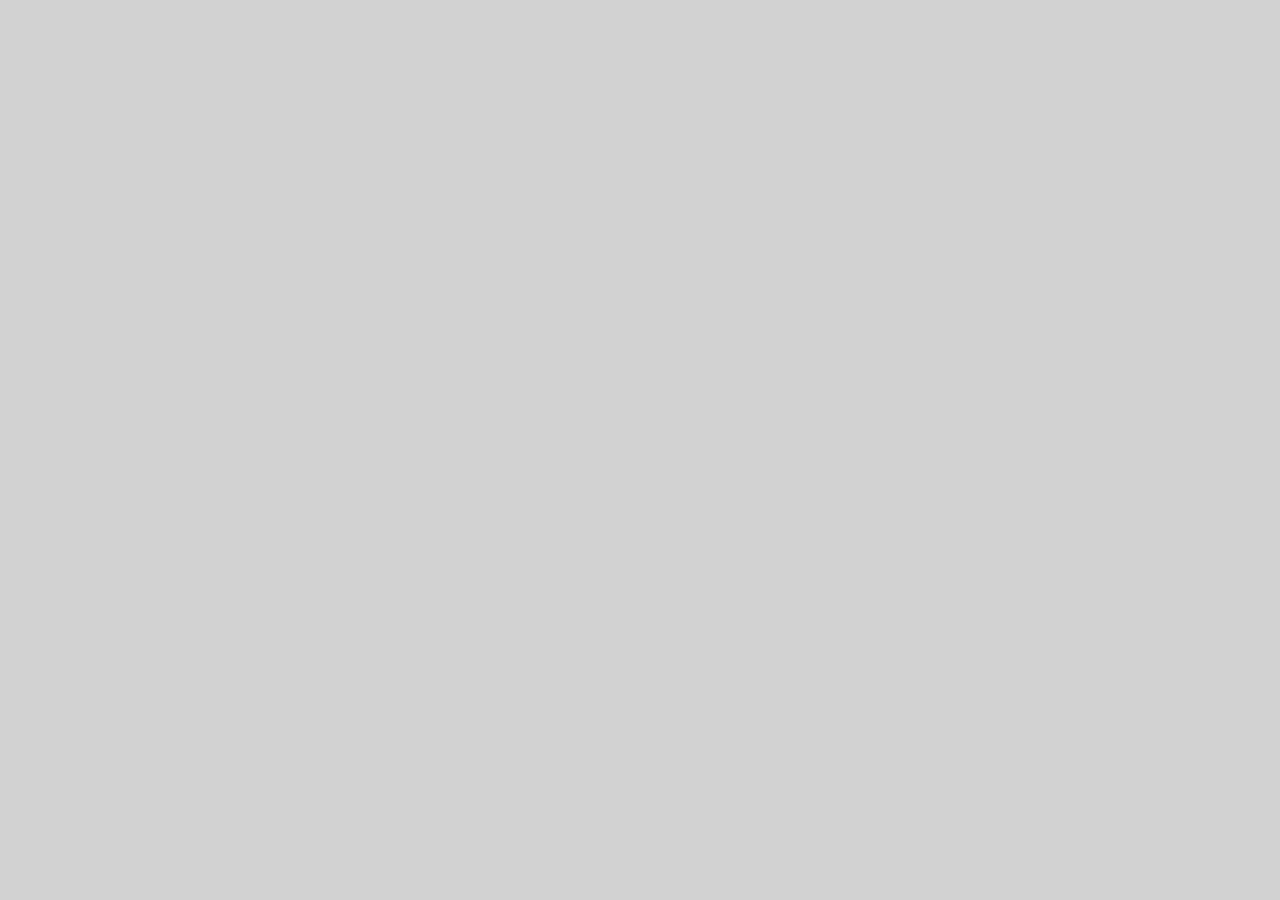
==== index.html @ d957ab6b "PR1 Merge" ====
<!doctype html><html lang="en"><head><meta charset="utf-8"/><link rel="icon" href="/favicon.ico"/><meta name="viewport" content="width=device-width,initial-scale=1"/><meta name="theme-color" content="#000000"/><meta name="description" content="Timetable mangement system using React"/><link rel="apple-touch-icon" href="/logo192.png"/><link rel="manifest" href="/manifest.json"/><title>One Link</title><link href="/static/css/main.35afb096.chunk.css" rel="stylesheet"></head><body><noscript>Bruh. I need JS</noscript><div id="root"></div><script>!function(e){function r(r){for(var n,l,i=r[0],f=r[1],a=r[2],c=0,s=[];c<i.length;c++)l=i[c],Object.prototype.hasOwnProperty.call(o,l)&&o[l]&&s.push(o[l][0]),o[l]=0;for(n in f)Object.prototype.hasOwnProperty.call(f,n)&&(e[n]=f[n]);for(p&&p(r);s.length;)s.shift()();return u.push.apply(u,a||[]),t()}function t(){for(var e,r=0;r<u.length;r++){for(var t=u[r],n=!0,i=1;i<t.length;i++){var f=t[i];0!==o[f]&&(n=!1)}n&&(u.splice(r--,1),e=l(l.s=t[0]))}return e}var n={},o={1:0},u=[];function l(r){if(n[r])return n[r].exports;var t=n[r]={i:r,l:!1,exports:{}};return e[r].call(t.exports,t,t.exports,l),t.l=!0,t.exports}l.m=e,l.c=n,l.d=function(e,r,t){l.o(e,r)||Object.defineProperty(e,r,{enumerable:!0,get:t})},l.r=function(e){"undefined"!=typeof Symbol&&Symbol.toStringTag&&Object.defineProperty(e,Symbol.toStringTag,{value:"Module"}),Object.defineProperty(e,"__esModule",{value:!0})},l.t=function(e,r){if(1&r&&(e=l(e)),8&r)return e;if(4&r&&"object"==typeof e&&e&&e.__esModule)return e;var t=Object.create(null);if(l.r(t),Object.defineProperty(t,"default",{enumerable:!0,value:e}),2&r&&"string"!=typeof e)for(var n in e)l.d(t,n,function(r){return e[r]}.bind(null,n));return t},l.n=function(e){var r=e&&e.__esModule?function(){return e.default}:function(){return e};return l.d(r,"a",r),r},l.o=function(e,r){return Object.prototype.hasOwnProperty.call(e,r)},l.p="/";var i=this.webpackJsonponelink=this.webpackJsonponelink||[],f=i.push.bind(i);i.push=r,i=i.slice();for(var a=0;a<i.length;a++)r(i[a]);var p=f;t()}([])</script><script src="/static/js/2.74d0dba9.chunk.js"></script><script src="/static/js/main.477f7db5.chunk.js"></script></body></html>
---- static/css/main.35afb096.chunk.css ----
:root{--nav:#fff;--card:#fff;--txt:#000;--bg:#d2d2d2;--shadow:#a9a9a9}body,html{background:#d2d2d2;background:var(--bg);color:#000;color:var(--txt);margin:0;font-family:-apple-system,BlinkMacSystemFont,"Segoe UI","Roboto","Oxygen","Ubuntu","Cantarell","Fira Sans","Droid Sans","Helvetica Neue",sans-serif;-webkit-font-smoothing:antialiased;-moz-osx-font-smoothing:grayscale}.App>header{-webkit-tap-highlight-color:rgba(0,0,0,0);-webkit-tap-highlight-color:transparent;-webkit-user-select:none;-ms-user-select:none;user-select:none;background:#fff;background:var(--nav);display:flex;flex-direction:row;align-content:center;justify-content:space-between;align-items:center;padding:4px 30px;box-shadow:0 6px 8px #a9a9a9;box-shadow:0 6px 8px var(--shadow)}svg{fill:#000;fill:var(--txt);transition:.2s;border-radius:50%;border:7px solid transparent}header h3,svg{cursor:pointer}header svg{margin-left:18px;border-radius:50%;vertical-align:bottom}header svg:first-child{margin-left:0}header svg:active{background:#d2d2d2;background:var(--bg);border:7px solid #d2d2d2;border:7px solid var(--bg)}.dialogBox{position:absolute;top:17%;left:0;right:0;margin:0 auto;z-index:999;width:calc(100% - 25px);padding:25px;max-width:450px;box-sizing:border-box;border-radius:6px;background:#fff;background:var(--card);box-shadow:0 6px 8px #a9a9a9;box-shadow:0 6px 8px var(--shadow)}.dialogBox h5{font-weight:100}.dialogBox svg{float:right;border-radius:0;border:none;width:20px;margin-top:-2px;margin-right:5px}.container{display:grid;grid-template-areas:"Rbox" "Tbox";margin:40px 15px 15px;align-items:start;grid-gap:25px;gap:25px}.card{margin:0 auto;z-index:999;width:100%;padding:0 25px 25px;box-sizing:border-box;border-radius:6px;background:#fff;background:var(--card);box-shadow:0 6px 8px #a9a9a9;box-shadow:0 6px 8px var(--shadow)}.classworkBox{grid-area:Cbox;max-width:400px;display:none;height:255px}.timelineBox{max-width:450px;grid-area:Tbox}.RedirectBox{max-width:450px;grid-area:Rbox}.calenderBox{display:none;grid-area:Cal;height:315px}.titlebar_1{-webkit-tap-highlight-color:rgba(0,0,0,0);-webkit-tap-highlight-color:transparent;-webkit-user-select:none;-ms-user-select:none;user-select:none;display:flex;align-items:center;justify-content:space-between;flex-direction:row;align-content:center;height:30px;margin-bottom:15px;padding:20px 15px;border-bottom:2px solid #d2d2d2;border-bottom:2px solid var(--bg)}.titlebar_1 svg:first-child{transform:rotate(180deg)}.titlebar_1 svg:active{border:7px solid #d2d2d2;border:7px solid var(--bg)}.disabled{pointer-events:none;fill:#d2d2d2;fill:var(--bg)}.titlebar_2{border-bottom:2px solid #d2d2d2;border-bottom:2px solid var(--bg)}.R-wrap{display:flex;flex-direction:row;align-items:center;margin-top:15px;margin-bottom:15px}.R-text{font-size:15px;color:#858585}.R-text>h3{margin:6px 0;font-size:18px;font-weight:500;color:#000;color:var(--txt);opacity:.75}.R-pic{width:60px;height:60px;margin-right:15px;border-radius:5px;border:1px solid #666}.R-action{border-top:2px solid #d2d2d2;border-top:2px solid var(--bg)}.R-action .btn{display:block;margin-top:15px;margin-right:10px;padding:7px 15px;border-radius:5px;border:none;color:#fff;float:right;text-decoration:none;cursor:pointer;font-size:12px}.R-404{font-size:12px;color:#858585;padding-top:20px;padding-right:20px;text-align:right;font-weight:400}.cancel{background:#f03e3e}.join{background:#1c7ed6}.text{padding:55px;text-align:center;color:#858585}.timeline{width:100%;position:relative}.timeline:before{content:"";position:absolute;top:0;left:55px;width:1px;background:#d2d2d2;background:var(--bg);height:100%}.item:first-child{border-top:none}.item{display:flex;align-items:center;flex-wrap:nowrap;flex-direction:row;border-top:2px solid #d2d2d2;border-top:2px solid var(--bg);justify-content:center}.dot{width:45px;height:40px;z-index:2;border-radius:5px}.dot.over{background:#5bd040}.strike{width:65px;height:3px;z-index:3;display:none;background:#d2d2d2;background:var(--bg);position:absolute;left:-15px;transform:rotate(-45deg)}.bw .strike{display:block}.bw img{-webkit-filter:grayscale(100%);filter:grayscale(100%)}.bw .content{opacity:.6}.bw .content span{text-decoration:line-through}.bw .content .danger{background:#d2d2d2;background:var(--bg)}.bw .content .cool{color:#000;color:var(--txt);border:2px solid #d2d2d2;border:2px solid var(--bg)}.content{-webkit-tap-highlight-color:rgba(0,0,0,0);-webkit-tap-highlight-color:transparent;-webkit-user-select:none;-ms-user-select:none;user-select:none;width:100%;margin-left:30px;padding:0 10px;cursor:pointer;margin-top:10px;margin-bottom:10px;border-radius:5px}.att,.content .mini{margin-top:12px}.att{float:right;font-size:13px;margin-right:9px;color:#000;color:var(--txt);padding:3px 7px;border-radius:5px}.danger{background:#f03e3e;color:#ffcbc9}.cool{color:#4fab53;border:2px solid #4fab53}.content h3{margin:0;font-size:18px;font-weight:500;color:#000;color:var(--txt);opacity:.75}.content span{font-size:15px;color:#858585;line-height:2}.content:active{background:#d2d2d2;background:var(--bg)}form input{padding:10px;background:transparent;outline:none;width:100%;margin:25px 0;box-sizing:border-box;border:none;border-bottom:2px solid}form input,h5 a{color:#000;color:var(--txt)}h5 a{font-size:12px}.spinner{border-radius:50%;animation:spin .7s linear infinite}.mega{border:8px solid #d2d2d2;border:8px solid var(--bg);border-top:8px solid transparent;width:75px;height:75px;margin:50px auto}.mini{border:4px solid #d2d2d2;border:4px solid var(--bg);border-radius:50%;border-top:4px solid transparent;width:20px;height:20px;float:right;margin-right:12px}@keyframes spin{0%{transform:rotate(0deg)}to{transform:rotate(1turn)}}#err{font-size:12px;color:#ff4a4a;margin-top:-10px}.footer-fixed{position:fixed;bottom:25px;left:0;right:0;color:#000;color:var(--txt);margin:0 auto!important}footer{text-align:center;font-size:10px;margin:45px auto 35px}@media screen and (min-width:600px){.dialogBox{top:24%}.container{margin-top:60px}}@media screen and (min-width:710px){.calenderBox{display:block}.timelineBox{width:375px}.container{grid-template-areas:"Tbox Rbox" "Tbox Cal";justify-content:center}}@media screen and (min-width:768px){.dialogBox{top:27%}}@media screen and (min-width:992px){.classworkBox{display:block}.container{grid-template-areas:"Rbox Tbox Cal" "Cbox Tbox Cal";justify-content:center}}@media screen and (min-width:1200px){.container{gap:30px;grid-gap:30px}}.switch{position:relative;display:inline-block;width:60px;height:30px;margin-left:20px}.switch input{display:none}.slider{cursor:pointer;background-color:#d2d2d2;background-color:var(--bg);border-radius:50px;width:50px;height:30px;box-shadow:inset 1px 1px 3px 0 #777}.slider,.slider:before{position:absolute;transition:.2s}.slider:before{content:"";height:20px;width:20px;left:5px;top:4px;background-color:#fff;border-radius:50%;border:1px solid #a7a7a7;z-index:9}.slider:after{content:"OFF";display:block;position:absolute;top:11px;left:30px;font-size:7px}input:checked+.slider:after{content:"ON";left:9px;color:#fff}input:checked+.slider:before{left:24px}input:checked+.slider{background-color:#2ab934}.arc{--arc-color-transparent:transparent;--arc-color-text-dark:#353535;--arc-color-text-inactive:#c9c9ca;--arc-color-text-light:#fff;--arc-color-bg-light:#fff;--arc-color-border:#f3f3f3;--arc-color-box-shadow:#f1f1f1;--arc-color-primary:#1c7ed6;--arc-color-primary-light:#c2d7f9;--arc-color-primary-lighter:#e9f2fa;--arc-color-accent:#f03e3e;--arc-color-accent-light:#faa5a5;--arc-color-accent-lighter:#fff2f2;--arc-color-border-root:var(--arc-color-border);--arc-color-box-shadow-header-button:var(--arc-color-box-shadow);--arc-color-text-today:var(--arc-color-primary);--arc-color-border-weekdays:var(--arc-color-border);--arc-color-text-weekday-label:var(--arc-color-text-inactive);--arc-color-text-weekend-label:var(--arc-color-accent-light);--arc-color-text-dom-inactive:var(--arc-color-text-inactive);--arc-color-text-dom-active:var(--arc-color-text-dark);--arc-color-text-dom-weekend-active:var(--arc-color-accent);--arc-color-text-dom-weekend-inactive:var(--arc-color-accent-light);--arc-color-bg-dom-in-range-active:var(--arc-color-primary-lighter);--arc-color-bg-dom-in-range-inactive:var(--arc-color-primary-lighter);--arc-color-bg-dom-in-range-weekend-active:var(--arc-color-accent-lighter);--arc-color-bg-dom-range-ep-active:var(--arc-color-primary);--arc-color-bg-dom-range-ep-inactive:var(--arc-color-primary-lighter);--arc-color-bg-dom-range-ep-weekend-active:var(--arc-color-accent);--arc-color-bg-dom-range-ep-weekend-inactive:var(--arc-color-accent-lighter);--arc-color-text-dom-range-ep-weekend-inactive:var(--arc-color-accent-light);--arc-color-text-dom-range-ep-active:var(--arc-color-text-light);--arc-color-text-dom-range-ep-inactive:var(--arc-color-primary-light);--arc-color-bg-dom-selected:var(--arc-color-primary);--arc-color-bg-dom-weekend-selected:var(--arc-color-accent);--arc-color-text-dom-selected:var(--arc-color-text-light);--arc-color-text-dom-weekend-selected:var(--arc-color-text-light);--arc-color-text-disabled:var(--arc-color-text-inactive);--arc-color-text-disabled-weekend:var(--arc-color-accent-light);--arc-color-bg-disabled:var(--arc-color-bg-light);--arc-color-bg-disabled-cross:var(--arc-color-text-inactive);--arc-color-bg-disabled-weekend-cross:var(--arc-color-accent-light)}.arc.green{--arc-color-accent:#9fbb06;--arc-color-accent-light:#ddea99;--arc-color-accent-lighter:#f6f8e7}.arc.brown{--arc-color-accent:#bb6a06;--arc-color-accent-light:#e8c498;--arc-color-accent-lighter:#f8f0e5}.arc.violet{--arc-color-primary:#8755ff;--arc-color-primary-light:#e1c2f9;--arc-color-primary-lighter:#f9ecff}.arc.dark{--arc-color-transparent:transparent;--arc-color-text-dark:#fff;--arc-color-text-inactive:#727273;--arc-color-text-light:#353535;--arc-color-bg-light:#353535;--arc-color-border:#4e4d4d;--arc-color-box-shadow:#403e3e;--arc-color-primary:#ced9ea;--arc-color-primary-light:#6d707f;--arc-color-primary-lighter:#474b52;--arc-color-accent:#eacece;--arc-color-accent-light:#7f6d6d;--arc-color-accent-lighter:#524747}.arc{border-radius:8px;font-size:1rem;padding:15px;background-color:var(--card);box-shadow:0 6px 8px var(--shadow)}.arc *{box-sizing:border-box;-webkit-tap-highlight-color:var(--arc-color-transparent);font-family:inherit}.arc button{border:none;margin:0;padding:0;width:auto;overflow:visible;background:transparent;color:inherit;font:inherit;line-height:normal;-webkit-font-smoothing:inherit;-moz-osx-font-smoothing:inherit;-webkit-appearance:none}.arc button::-moz-focus-inner{border:0;padding:0}.arc_header_label,.arc_header_nav{border-radius:6px;cursor:pointer}.arc_header_label div+div{margin-left:2.5%}.arc_header span{font-weight:500;font-size:.9em;color:var(--arc-color-text-dark)}.arc_header_nav-next span,.arc_header_nav-prev span{border-radius:5px;padding:0 5px}.arc_header_nav-next span:hover,.arc_header_nav-prev span:hover{background:var(--bg)}.arc_view{width:100%;margin-top:10px}.arc_view-months .arc_view_cell{cursor:pointer}.arc_view-months .arc_view_cell button{font-size:.83em;color:var(--arc-color-text-dom-active)}.arc_view-months .arc_view_cell.arc_this_month{border-radius:6px;color:var(--arc-color-text-today)}.arc_view-years .arc_view_cell button{font-size:.83em;cursor:pointer;color:var(--arc-color-text-dom-active)}.arc_view-years .arc_view_cell.arc_this_year{border-radius:6px;color:var(--arc-color-text-today)}.arc_view_weekdays{border-bottom:2px solid var(--bg);border-top:2px solid var(--bg)}.arc_view_weekdays_cell{color:var(--arc-color-text-weekday-label);font-size:.83em;text-transform:uppercase}.arc_view_weekdays_cell.arc_wknd{color:var(--arc-color-text-weekend-label)}.arc_view-days-of-month .arc_view_cell{cursor:pointer}.arc_view-days-of-month .arc_view_cell .arc_view_cell_value{border-radius:2px;cursor:pointer}.arc_view-days-of-month .arc_view_cell button{font-size:.83em;color:var(--arc-color-text-dom-inactive);cursor:pointer}.arc_view-days-of-month .arc_view_cell.arc_active button{color:var(--arc-color-text-dom-active)}.arc_view-days-of-month .arc_view_cell.arc_wknd button{color:var(--arc-color-text-dom-weekend-active)}.arc_view-days-of-month .arc_view_cell.arc_wknd:not(.arc_active) button{color:var(--arc-color-text-dom-weekend-inactive)}.arc_view-days-of-month .arc_view_cell.arc_in_range.arc_active .arc_view_cell_value{background-color:var(--arc-color-bg-dom-in-range-active);color:var(--arc-color-text-dark)}.arc_view-days-of-month .arc_view_cell.arc_in_range.arc_wknd.arc_active .arc_view_cell_value{background-color:var(--arc-color-bg-dom-in-range-weekend-active);color:var(--arc-color-text-dark)}.arc_view-days-of-month .arc_view_cell.arc_range_end.arc_active button,.arc_view-days-of-month .arc_view_cell.arc_range_start.arc_active button{color:var(--arc-color-text-dom-range-ep-active)}.arc_view-days-of-month .arc_view_cell.arc_range_end.arc_active .arc_view_cell_value,.arc_view-days-of-month .arc_view_cell.arc_range_start.arc_active .arc_view_cell_value{background-color:var(--arc-color-bg-dom-range-ep-active)}.arc_view-days-of-month .arc_view_cell.arc_range_end.arc_wknd.arc_active .arc_view_cell_value,.arc_view-days-of-month .arc_view_cell.arc_range_start.arc_wknd.arc_active .arc_view_cell_value{background-color:var(--arc-color-bg-dom-range-ep-weekend-active)}.arc_view-days-of-month .arc_view_cell.arc_range_end.arc_wknd.arc_active button,.arc_view-days-of-month .arc_view_cell.arc_range_start.arc_wknd.arc_active button{border-bottom-color:var(--arc-color-bg-dom-range-ep-weekend-active)}.arc_view-days-of-month .arc_view_cell.arc_range_end:not(.arc_active) .arc_view_cell_value,.arc_view-days-of-month .arc_view_cell.arc_range_start:not(.arc_active) .arc_view_cell_value,.arc_view-days-of-month .arc_view_cell.arc_selected:not(.arc_active) .arc_view_cell_value{background-color:var(--arc-color-bg-dom-range-ep-inactive)}.arc_view-days-of-month .arc_view_cell.arc_range_end:not(.arc_active) button,.arc_view-days-of-month .arc_view_cell.arc_range_start:not(.arc_active) button,.arc_view-days-of-month .arc_view_cell.arc_selected:not(.arc_active) button{color:var(--arc-color-text-dom-range-ep-inactive)}.arc_view-days-of-month .arc_view_cell.arc_in_range.arc_range_end.arc_wknd:not(.arc_active) .arc_view_cell_value,.arc_view-days-of-month .arc_view_cell.arc_in_range.arc_range_start.arc_wknd:not(.arc_active) .arc_view_cell_value,.arc_view-days-of-month .arc_view_cell.arc_selected.arc_wknd:not(.arc_active) .arc_view_cell_value{background-color:var(--arc-color-bg-dom-range-ep-weekend-inactive)}.arc_view-days-of-month .arc_view_cell.arc_in_range.arc_range_end.arc_wknd:not(.arc_active) button,.arc_view-days-of-month .arc_view_cell.arc_in_range.arc_range_start.arc_wknd:not(.arc_active) button,.arc_view-days-of-month .arc_view_cell.arc_selected.arc_wknd:not(.arc_active) button{color:var(--arc-color-text-dom-range-ep-weekend-inactive)}.arc_view-days-of-month .arc_view_cell.arc_highlight:not(.arc_selected):not(.arc_disabled) button,.arc_view-days-of-month .arc_view_cell.arc_today:not(.arc_selected):not(.arc_disabled) button{border-bottom:1px solid}.arc_view-days-of-month .arc_view_cell.arc_selected button:focus{outline:none}.arc_view-days-of-month .arc_view_cell.arc_selected .arc_view_cell_value{background-color:var(--arc-color-bg-dom-selected)}.arc_view-days-of-month .arc_view_cell.arc_selected button{color:var(--arc-color-text-dom-selected)}.arc_view-days-of-month .arc_view_cell.arc_selected.arc_wknd .arc_view_cell_value{background-color:var(--arc-color-bg-dom-weekend-selected)}.arc_view-days-of-month .arc_view_cell.arc_selected.arc_wknd button{color:var(--arc-color-text-dom-weekend-selected)}.arc_view-days-of-month .arc_view_cell.arc_disabled{position:relative}.arc_view-days-of-month .arc_view_cell.arc_disabled.arc_in_range .arc_view_cell_value,.arc_view-days-of-month .arc_view_cell.arc_disabled.arc_in_range.arc_wknd .arc_view_cell_value,.arc_view-days-of-month .arc_view_cell.arc_disabled .arc_view_cell_value,.arc_view-days-of-month .arc_view_cell.arc_disabled.arc_wknd .arc_view_cell_value{background-color:var(--card)}.arc_view-days-of-month .arc_view_cell.arc_disabled button{color:var(--arc-color-text-disabled);cursor:none;pointer-events:none}.arc_view-days-of-month .arc_view_cell.arc_disabled.arc_wknd button{color:var(--arc-color-text-disabled-weekend)}.arc_view-days-of-month .arc_view_cell.arc_disabled button:before{content:"";position:absolute;top:15%;left:50%;transform:rotate(45deg);font-weight:300;display:block;height:70%;background-color:var(--arc-color-bg-disabled-cross);width:1px}.arc_view-days-of-month .arc_view_cell.arc_disabled.arc_wknd button:before,.arc_view-days-of-month .arc_view_cell.arc_wknd button:before{background-color:var(--arc-color-bg-disabled-weekend-cross)}
/*# sourceMappingURL=main.35afb096.chunk.css.map */
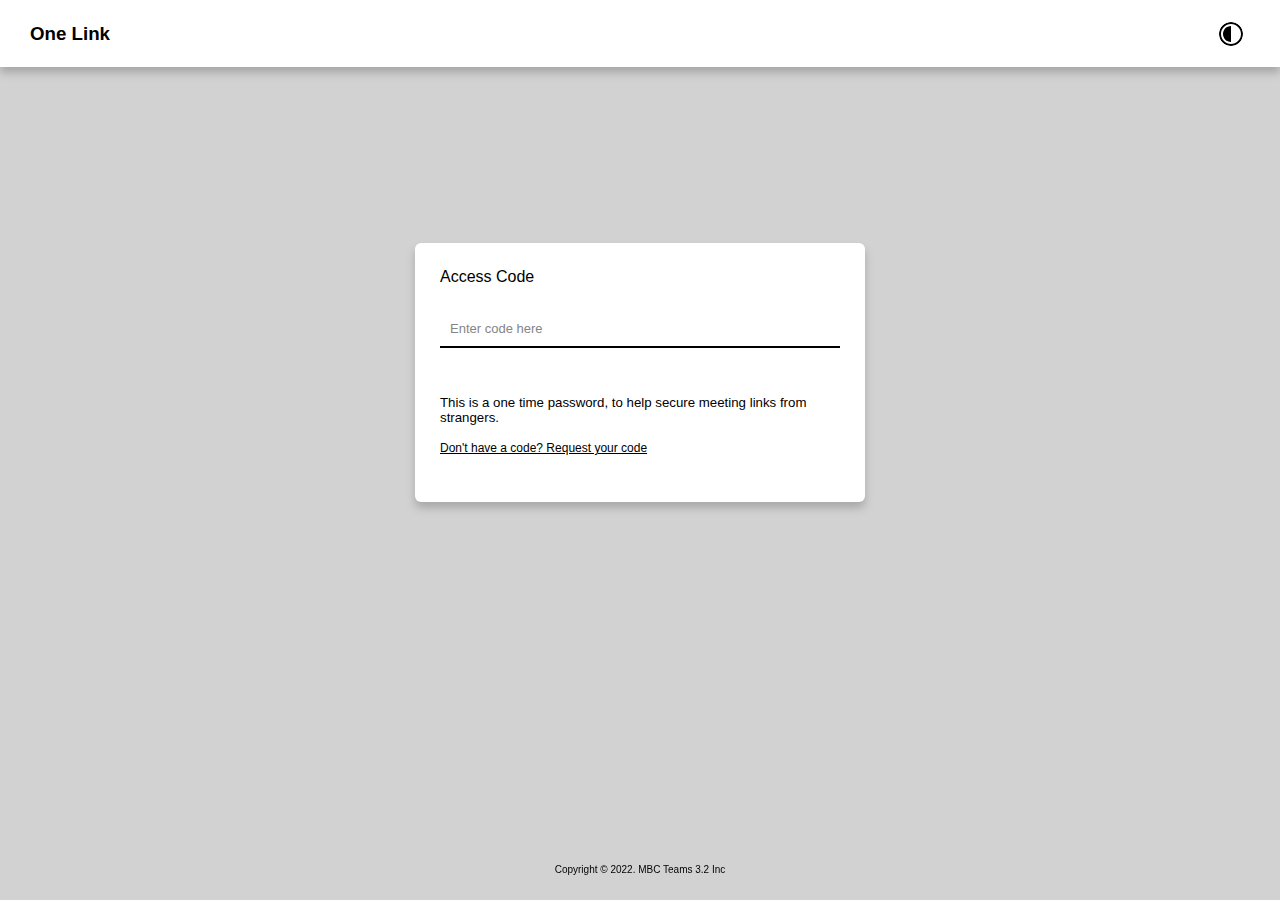
==== commit 4abbe89d: "Ver3.2" ====
--- a/index.html
+++ b/index.html
@@ -1 +1 @@
-<!doctype html><html lang="en"><head><meta charset="utf-8"/><link rel="icon" href="/favicon.ico"/><meta name="viewport" content="width=device-width,initial-scale=1"/><meta name="theme-color" content="#000000"/><meta name="description" content="Timetable mangement system using React"/><link rel="apple-touch-icon" href="/logo192.png"/><link rel="manifest" href="/manifest.json"/><title>One Link</title><link href="/static/css/main.35afb096.chunk.css" rel="stylesheet"></head><body><noscript>Bruh. I need JS</noscript><div id="root"></div><script>!function(e){function r(r){for(var n,l,i=r[0],f=r[1],a=r[2],c=0,s=[];c<i.length;c++)l=i[c],Object.prototype.hasOwnProperty.call(o,l)&&o[l]&&s.push(o[l][0]),o[l]=0;for(n in f)Object.prototype.hasOwnProperty.call(f,n)&&(e[n]=f[n]);for(p&&p(r);s.length;)s.shift()();return u.push.apply(u,a||[]),t()}function t(){for(var e,r=0;r<u.length;r++){for(var t=u[r],n=!0,i=1;i<t.length;i++){var f=t[i];0!==o[f]&&(n=!1)}n&&(u.splice(r--,1),e=l(l.s=t[0]))}return e}var n={},o={1:0},u=[];function l(r){if(n[r])return n[r].exports;var t=n[r]={i:r,l:!1,exports:{}};return e[r].call(t.exports,t,t.exports,l),t.l=!0,t.exports}l.m=e,l.c=n,l.d=function(e,r,t){l.o(e,r)||Object.defineProperty(e,r,{enumerable:!0,get:t})},l.r=function(e){"undefined"!=typeof Symbol&&Symbol.toStringTag&&Object.defineProperty(e,Symbol.toStringTag,{value:"Module"}),Object.defineProperty(e,"__esModule",{value:!0})},l.t=function(e,r){if(1&r&&(e=l(e)),8&r)return e;if(4&r&&"object"==typeof e&&e&&e.__esModule)return e;var t=Object.create(null);if(l.r(t),Object.defineProperty(t,"default",{enumerable:!0,value:e}),2&r&&"string"!=typeof e)for(var n in e)l.d(t,n,function(r){return e[r]}.bind(null,n));return t},l.n=function(e){var r=e&&e.__esModule?function(){return e.default}:function(){return e};return l.d(r,"a",r),r},l.o=function(e,r){return Object.prototype.hasOwnProperty.call(e,r)},l.p="/";var i=this.webpackJsonponelink=this.webpackJsonponelink||[],f=i.push.bind(i);i.push=r,i=i.slice();for(var a=0;a<i.length;a++)r(i[a]);var p=f;t()}([])</script><script src="/static/js/2.74d0dba9.chunk.js"></script><script src="/static/js/main.477f7db5.chunk.js"></script></body></html>+<!doctype html><html lang="en"><head><meta charset="utf-8"/><link rel="icon" href="/favicon.ico"/><meta name="viewport" content="width=device-width,initial-scale=1"/><meta name="theme-color" content="#000000"/><meta name="description" content="Timetable mangement system using React"/><link rel="apple-touch-icon" href="/logo192.png"/><link rel="manifest" href="/manifest.json"/><title>One Link</title><link href="/static/css/main.e9798663.chunk.css" rel="stylesheet"></head><body><noscript>Bruh. I need JS</noscript><div id="root"></div><script>!function(e){function r(r){for(var n,l,i=r[0],f=r[1],a=r[2],c=0,s=[];c<i.length;c++)l=i[c],Object.prototype.hasOwnProperty.call(o,l)&&o[l]&&s.push(o[l][0]),o[l]=0;for(n in f)Object.prototype.hasOwnProperty.call(f,n)&&(e[n]=f[n]);for(p&&p(r);s.length;)s.shift()();return u.push.apply(u,a||[]),t()}function t(){for(var e,r=0;r<u.length;r++){for(var t=u[r],n=!0,i=1;i<t.length;i++){var f=t[i];0!==o[f]&&(n=!1)}n&&(u.splice(r--,1),e=l(l.s=t[0]))}return e}var n={},o={1:0},u=[];function l(r){if(n[r])return n[r].exports;var t=n[r]={i:r,l:!1,exports:{}};return e[r].call(t.exports,t,t.exports,l),t.l=!0,t.exports}l.m=e,l.c=n,l.d=function(e,r,t){l.o(e,r)||Object.defineProperty(e,r,{enumerable:!0,get:t})},l.r=function(e){"undefined"!=typeof Symbol&&Symbol.toStringTag&&Object.defineProperty(e,Symbol.toStringTag,{value:"Module"}),Object.defineProperty(e,"__esModule",{value:!0})},l.t=function(e,r){if(1&r&&(e=l(e)),8&r)return e;if(4&r&&"object"==typeof e&&e&&e.__esModule)return e;var t=Object.create(null);if(l.r(t),Object.defineProperty(t,"default",{enumerable:!0,value:e}),2&r&&"string"!=typeof e)for(var n in e)l.d(t,n,function(r){return e[r]}.bind(null,n));return t},l.n=function(e){var r=e&&e.__esModule?function(){return e.default}:function(){return e};return l.d(r,"a",r),r},l.o=function(e,r){return Object.prototype.hasOwnProperty.call(e,r)},l.p="/";var i=this.webpackJsonponelink=this.webpackJsonponelink||[],f=i.push.bind(i);i.push=r,i=i.slice();for(var a=0;a<i.length;a++)r(i[a]);var p=f;t()}([])</script><script src="/static/js/2.cdc05e09.chunk.js"></script><script src="/static/js/main.641ee156.chunk.js"></script></body></html>--- a/static/css/main.e9798663.chunk.css
+++ b/static/css/main.e9798663.chunk.css
@@ -0,0 +1,2 @@
+:root{--nav:#fff;--card:#fff;--txt:#000;--bg:#d2d2d2;--shadow:#a9a9a9}body,html{background:#d2d2d2;background:var(--bg);color:#000;color:var(--txt);margin:0;font-family:-apple-system,BlinkMacSystemFont,"Segoe UI","Roboto","Oxygen","Ubuntu","Cantarell","Fira Sans","Droid Sans","Helvetica Neue",sans-serif;-webkit-font-smoothing:antialiased;-moz-osx-font-smoothing:grayscale}.App>header{-webkit-tap-highlight-color:rgba(0,0,0,0);-webkit-tap-highlight-color:transparent;-webkit-user-select:none;-ms-user-select:none;user-select:none;background:#fff;background:var(--nav);display:flex;flex-direction:row;align-content:center;justify-content:space-between;align-items:center;padding:4px 30px;box-shadow:0 6px 8px #a9a9a9;box-shadow:0 6px 8px var(--shadow)}svg{fill:#000;fill:var(--txt);transition:.2s;border-radius:50%;border:7px solid transparent}header h3,svg{cursor:pointer}header svg{margin-left:18px;border-radius:50%;vertical-align:bottom}header svg:first-child{margin-left:0}header svg:active{background:#d2d2d2;background:var(--bg);border:7px solid #d2d2d2;border:7px solid var(--bg)}.dialogBox{position:absolute;top:17%;left:0;right:0;margin:0 auto;z-index:999;width:calc(100% - 25px);padding:25px;max-width:450px;box-sizing:border-box;border-radius:6px;background:#fff;background:var(--card);box-shadow:0 6px 8px #a9a9a9;box-shadow:0 6px 8px var(--shadow)}.dialogBox h5{font-weight:100}.dialogBox svg{float:right;border-radius:0;border:none;width:20px;margin-top:-2px;margin-right:5px}.container{display:grid;grid-template-areas:"Rbox" "Tbox";margin:40px 15px 15px;align-items:start;grid-gap:25px;gap:25px}.card{margin:0 auto;z-index:999;width:100%;padding:0 25px 25px;box-sizing:border-box;border-radius:6px;background:#fff;background:var(--card);box-shadow:0 6px 8px #a9a9a9;box-shadow:0 6px 8px var(--shadow)}.classworkBox{grid-area:Cbox;max-width:400px;display:none;height:255px}.timelineBox{max-width:450px;grid-area:Tbox}.RedirectBox{max-width:450px;grid-area:Rbox}.calenderBox{display:none;grid-area:Cal;height:315px}.titlebar_1{-webkit-tap-highlight-color:rgba(0,0,0,0);-webkit-tap-highlight-color:transparent;-webkit-user-select:none;-ms-user-select:none;user-select:none;display:flex;align-items:center;justify-content:space-between;flex-direction:row;align-content:center;height:30px;margin-bottom:15px;padding:20px 15px;border-bottom:2px solid #d2d2d2;border-bottom:2px solid var(--bg)}.titlebar_1 svg:first-child{-webkit-transform:rotate(180deg);transform:rotate(180deg)}.titlebar_1 svg:active{border:7px solid #d2d2d2;border:7px solid var(--bg)}.disabled{pointer-events:none;fill:#d2d2d2;fill:var(--bg)}.titlebar_2{border-bottom:2px solid #d2d2d2;border-bottom:2px solid var(--bg)}.R-wrap{display:flex;flex-direction:row;align-items:center;margin-top:15px;margin-bottom:15px}.R-text{font-size:15px;color:#858585}.R-text>h3{margin:6px 0;font-size:18px;font-weight:500;color:#000;color:var(--txt);opacity:.75}.R-pic{width:60px;height:60px;margin-right:15px;border-radius:5px;border:1px solid #666}.R-action{border-top:2px solid #d2d2d2;border-top:2px solid var(--bg)}.R-action .btn{display:block;margin-top:15px;margin-right:10px;padding:7px 15px;border-radius:5px;border:none;color:#fff;float:right;text-decoration:none;cursor:pointer;font-size:12px}.R-404{font-size:12px;color:#858585;padding-top:20px;padding-right:20px;text-align:right;font-weight:400}.cancel{background:#f03e3e}.join{background:#1c7ed6}.text{padding:55px;text-align:center;color:#858585}.timeline{width:100%;position:relative}.timeline:before{content:"";position:absolute;top:0;left:55px;width:1px;background:#d2d2d2;background:var(--bg);height:100%}.item:first-child{border-top:none}.item{display:flex;align-items:center;flex-wrap:nowrap;flex-direction:row;border-top:2px solid #d2d2d2;border-top:2px solid var(--bg);justify-content:center}.dot{width:45px;height:40px;z-index:2;border-radius:5px}.dot.over{background:#5bd040}.strike{width:65px;height:3px;z-index:3;display:none;background:#d2d2d2;background:var(--bg);position:absolute;left:-15px;-webkit-transform:rotate(-45deg);transform:rotate(-45deg)}.bw .strike{display:block}.bw img{-webkit-filter:grayscale(100%);filter:grayscale(100%)}.bw .content{opacity:.6}.bw .content span{text-decoration:line-through}.bw .content .danger{background:#d2d2d2;background:var(--bg)}.bw .content .cool{color:#000;color:var(--txt);border:2px solid #d2d2d2;border:2px solid var(--bg)}.content{-webkit-tap-highlight-color:rgba(0,0,0,0);-webkit-tap-highlight-color:transparent;-webkit-user-select:none;-ms-user-select:none;user-select:none;width:100%;margin-left:30px;padding:0 10px;cursor:pointer;margin-top:10px;margin-bottom:10px;border-radius:5px}.att,.content .mini{margin-top:12px}.att{float:right;font-size:13px;margin-right:9px;color:#000;color:var(--txt);padding:3px 7px;border-radius:5px}.danger{background:#f03e3e;color:#ffcbc9}.cool{color:#4fab53;border:2px solid #4fab53}.content h3{margin:0;font-size:18px;font-weight:500;color:#000;color:var(--txt);opacity:.75}.content span{font-size:15px;color:#858585;line-height:2}.content:active{background:#d2d2d2;background:var(--bg)}form input{padding:10px;background:transparent;outline:none;width:100%;margin:25px 0;box-sizing:border-box;border:none;border-bottom:2px solid}form input,h5 a{color:#000;color:var(--txt)}h5 a{font-size:12px}.spinner{border-radius:50%;-webkit-animation:spin .7s linear infinite;animation:spin .7s linear infinite}.mega{border:8px solid #d2d2d2;border:8px solid var(--bg);border-top:8px solid transparent;width:75px;height:75px;margin:50px auto}.mini{border:4px solid #d2d2d2;border:4px solid var(--bg);border-radius:50%;border-top:4px solid transparent;width:20px;height:20px;float:right;margin-right:12px}@-webkit-keyframes spin{0%{-webkit-transform:rotate(0deg)}to{-webkit-transform:rotate(1turn)}}@keyframes spin{0%{-webkit-transform:rotate(0deg);transform:rotate(0deg)}to{-webkit-transform:rotate(1turn);transform:rotate(1turn)}}#err{font-size:12px;color:#ff4a4a;margin-top:-10px}.footer-fixed{position:fixed;bottom:25px;left:0;right:0;color:#000;color:var(--txt);margin:0 auto!important}footer{text-align:center;font-size:10px;margin:45px auto 35px}@media screen and (min-width:600px){.dialogBox{top:24%}.container{margin-top:60px}}@media screen and (min-width:710px){.calenderBox{display:block}.timelineBox{width:375px}.container{grid-template-areas:"Tbox Rbox" "Tbox Cal";justify-content:center}}@media screen and (min-width:768px){.dialogBox{top:27%}}@media screen and (min-width:992px){.classworkBox{display:block}.container{grid-template-areas:"Rbox Tbox Cal" "Cbox Tbox Cal";justify-content:center}}@media screen and (min-width:1200px){.container{gap:30px;grid-gap:30px}}.switch{position:relative;display:inline-block;width:60px;height:30px;margin-left:20px}.switch input{display:none}.slider{cursor:pointer;background-color:#d2d2d2;background-color:var(--bg);border-radius:50px;width:50px;height:30px;box-shadow:inset 1px 1px 3px 0 #777}.slider,.slider:before{position:absolute;transition:.2s}.slider:before{content:"";height:20px;width:20px;left:5px;top:4px;background-color:#fff;border-radius:50%;border:1px solid #a7a7a7;z-index:9}.slider:after{content:"OFF";display:block;position:absolute;top:11px;left:30px;font-size:7px}input:checked+.slider:after{content:"ON";left:9px;color:#fff}input:checked+.slider:before{left:24px}input:checked+.slider{background-color:#2ab934}.swal2-popup{background:#fff!important;background:var(--card)!important}.swal2-header{display:block!important}.swal2-footer{font-size:12px!important;border-top:1px solid #d2d2d2!important;border-top:1px solid var(--bg)!important}.swal2-actions{justify-content:end!important;margin-top:0!important}.swal2-input{border:1px solid #666!important;height:50px!important}::-webkit-input-placeholder{color:#858585!important;font-size:13px!important}::placeholder{color:#858585!important;font-size:13px!important}:-ms-input-placeholder{color:#858585!important;font-size:13px!important}::-ms-input-placeholder{color:#858585!important;font-size:13px!important}.arc{--arc-color-transparent:transparent;--arc-color-text-dark:#353535;--arc-color-text-inactive:#c9c9ca;--arc-color-text-light:#fff;--arc-color-bg-light:#fff;--arc-color-border:#f3f3f3;--arc-color-box-shadow:#f1f1f1;--arc-color-primary:#1c7ed6;--arc-color-primary-light:#c2d7f9;--arc-color-primary-lighter:#e9f2fa;--arc-color-accent:#f03e3e;--arc-color-accent-light:#faa5a5;--arc-color-accent-lighter:#fff2f2;--arc-color-border-root:var(--arc-color-border);--arc-color-box-shadow-header-button:var(--arc-color-box-shadow);--arc-color-text-today:var(--arc-color-primary);--arc-color-border-weekdays:var(--arc-color-border);--arc-color-text-weekday-label:var(--arc-color-text-inactive);--arc-color-text-weekend-label:var(--arc-color-accent-light);--arc-color-text-dom-inactive:var(--arc-color-text-inactive);--arc-color-text-dom-active:var(--arc-color-text-dark);--arc-color-text-dom-weekend-active:var(--arc-color-accent);--arc-color-text-dom-weekend-inactive:var(--arc-color-accent-light);--arc-color-bg-dom-in-range-active:var(--arc-color-primary-lighter);--arc-color-bg-dom-in-range-inactive:var(--arc-color-primary-lighter);--arc-color-bg-dom-in-range-weekend-active:var(--arc-color-accent-lighter);--arc-color-bg-dom-range-ep-active:var(--arc-color-primary);--arc-color-bg-dom-range-ep-inactive:var(--arc-color-primary-lighter);--arc-color-bg-dom-range-ep-weekend-active:var(--arc-color-accent);--arc-color-bg-dom-range-ep-weekend-inactive:var(--arc-color-accent-lighter);--arc-color-text-dom-range-ep-weekend-inactive:var(--arc-color-accent-light);--arc-color-text-dom-range-ep-active:var(--arc-color-text-light);--arc-color-text-dom-range-ep-inactive:var(--arc-color-primary-light);--arc-color-bg-dom-selected:var(--arc-color-primary);--arc-color-bg-dom-weekend-selected:var(--arc-color-accent);--arc-color-text-dom-selected:var(--arc-color-text-light);--arc-color-text-dom-weekend-selected:var(--arc-color-text-light);--arc-color-text-disabled:var(--arc-color-text-inactive);--arc-color-text-disabled-weekend:var(--arc-color-accent-light);--arc-color-bg-disabled:var(--arc-color-bg-light);--arc-color-bg-disabled-cross:var(--arc-color-text-inactive);--arc-color-bg-disabled-weekend-cross:var(--arc-color-accent-light)}.arc.green{--arc-color-accent:#9fbb06;--arc-color-accent-light:#ddea99;--arc-color-accent-lighter:#f6f8e7}.arc.brown{--arc-color-accent:#bb6a06;--arc-color-accent-light:#e8c498;--arc-color-accent-lighter:#f8f0e5}.arc.violet{--arc-color-primary:#8755ff;--arc-color-primary-light:#e1c2f9;--arc-color-primary-lighter:#f9ecff}.arc.dark{--arc-color-transparent:transparent;--arc-color-text-dark:#fff;--arc-color-text-inactive:#727273;--arc-color-text-light:#353535;--arc-color-bg-light:#353535;--arc-color-border:#4e4d4d;--arc-color-box-shadow:#403e3e;--arc-color-primary:#ced9ea;--arc-color-primary-light:#6d707f;--arc-color-primary-lighter:#474b52;--arc-color-accent:#eacece;--arc-color-accent-light:#7f6d6d;--arc-color-accent-lighter:#524747}.arc{border-radius:8px;font-size:1rem;padding:15px;background-color:var(--card);box-shadow:0 6px 8px var(--shadow)}.arc *{box-sizing:border-box;-webkit-tap-highlight-color:var(--arc-color-transparent);font-family:inherit}.arc button{border:none;margin:0;padding:0;width:auto;overflow:visible;background:transparent;color:inherit;font:inherit;line-height:normal;-webkit-font-smoothing:inherit;-moz-osx-font-smoothing:inherit;-webkit-appearance:none}.arc button::-moz-focus-inner{border:0;padding:0}.arc_header_label,.arc_header_nav{border-radius:6px;cursor:pointer}.arc_header_label div+div{margin-left:2.5%}.arc_header span{font-weight:500;font-size:.9em;color:var(--arc-color-text-dark)}.arc_header_nav-next span,.arc_header_nav-prev span{border-radius:5px;padding:0 5px}.arc_header_nav-next span:hover,.arc_header_nav-prev span:hover{background:var(--bg)}.arc_view{width:100%;margin-top:10px}.arc_view-months .arc_view_cell{cursor:pointer}.arc_view-months .arc_view_cell button{font-size:.83em;color:var(--arc-color-text-dom-active)}.arc_view-months .arc_view_cell.arc_this_month{border-radius:6px;color:var(--arc-color-text-today)}.arc_view-years .arc_view_cell button{font-size:.83em;cursor:pointer;color:var(--arc-color-text-dom-active)}.arc_view-years .arc_view_cell.arc_this_year{border-radius:6px;color:var(--arc-color-text-today)}.arc_view_weekdays{border-bottom:2px solid var(--bg);border-top:2px solid var(--bg)}.arc_view_weekdays_cell{color:var(--arc-color-text-weekday-label);font-size:.83em;text-transform:uppercase}.arc_view_weekdays_cell.arc_wknd{color:var(--arc-color-text-weekend-label)}.arc_view-days-of-month .arc_view_cell{cursor:pointer}.arc_view-days-of-month .arc_view_cell .arc_view_cell_value{border-radius:2px;cursor:pointer}.arc_view-days-of-month .arc_view_cell button{font-size:.83em;color:var(--arc-color-text-dom-inactive);cursor:pointer}.arc_view-days-of-month .arc_view_cell.arc_active button{color:var(--arc-color-text-dom-active)}.arc_view-days-of-month .arc_view_cell.arc_wknd button{color:var(--arc-color-text-dom-weekend-active)}.arc_view-days-of-month .arc_view_cell.arc_wknd:not(.arc_active) button{color:var(--arc-color-text-dom-weekend-inactive)}.arc_view-days-of-month .arc_view_cell.arc_in_range.arc_active .arc_view_cell_value{background-color:var(--arc-color-bg-dom-in-range-active);color:var(--arc-color-text-dark)}.arc_view-days-of-month .arc_view_cell.arc_in_range.arc_wknd.arc_active .arc_view_cell_value{background-color:var(--arc-color-bg-dom-in-range-weekend-active);color:var(--arc-color-text-dark)}.arc_view-days-of-month .arc_view_cell.arc_range_end.arc_active button,.arc_view-days-of-month .arc_view_cell.arc_range_start.arc_active button{color:var(--arc-color-text-dom-range-ep-active)}.arc_view-days-of-month .arc_view_cell.arc_range_end.arc_active .arc_view_cell_value,.arc_view-days-of-month .arc_view_cell.arc_range_start.arc_active .arc_view_cell_value{background-color:var(--arc-color-bg-dom-range-ep-active)}.arc_view-days-of-month .arc_view_cell.arc_range_end.arc_wknd.arc_active .arc_view_cell_value,.arc_view-days-of-month .arc_view_cell.arc_range_start.arc_wknd.arc_active .arc_view_cell_value{background-color:var(--arc-color-bg-dom-range-ep-weekend-active)}.arc_view-days-of-month .arc_view_cell.arc_range_end.arc_wknd.arc_active button,.arc_view-days-of-month .arc_view_cell.arc_range_start.arc_wknd.arc_active button{border-bottom-color:var(--arc-color-bg-dom-range-ep-weekend-active)}.arc_view-days-of-month .arc_view_cell.arc_range_end:not(.arc_active) .arc_view_cell_value,.arc_view-days-of-month .arc_view_cell.arc_range_start:not(.arc_active) .arc_view_cell_value,.arc_view-days-of-month .arc_view_cell.arc_selected:not(.arc_active) .arc_view_cell_value{background-color:var(--arc-color-bg-dom-range-ep-inactive)}.arc_view-days-of-month .arc_view_cell.arc_range_end:not(.arc_active) button,.arc_view-days-of-month .arc_view_cell.arc_range_start:not(.arc_active) button,.arc_view-days-of-month .arc_view_cell.arc_selected:not(.arc_active) button{color:var(--arc-color-text-dom-range-ep-inactive)}.arc_view-days-of-month .arc_view_cell.arc_in_range.arc_range_end.arc_wknd:not(.arc_active) .arc_view_cell_value,.arc_view-days-of-month .arc_view_cell.arc_in_range.arc_range_start.arc_wknd:not(.arc_active) .arc_view_cell_value,.arc_view-days-of-month .arc_view_cell.arc_selected.arc_wknd:not(.arc_active) .arc_view_cell_value{background-color:var(--arc-color-bg-dom-range-ep-weekend-inactive)}.arc_view-days-of-month .arc_view_cell.arc_in_range.arc_range_end.arc_wknd:not(.arc_active) button,.arc_view-days-of-month .arc_view_cell.arc_in_range.arc_range_start.arc_wknd:not(.arc_active) button,.arc_view-days-of-month .arc_view_cell.arc_selected.arc_wknd:not(.arc_active) button{color:var(--arc-color-text-dom-range-ep-weekend-inactive)}.arc_view-days-of-month .arc_view_cell.arc_highlight:not(.arc_selected):not(.arc_disabled) button,.arc_view-days-of-month .arc_view_cell.arc_today:not(.arc_selected):not(.arc_disabled) button{border-bottom:1px solid}.arc_view-days-of-month .arc_view_cell.arc_selected button:focus{outline:none}.arc_view-days-of-month .arc_view_cell.arc_selected .arc_view_cell_value{background-color:var(--arc-color-bg-dom-selected)}.arc_view-days-of-month .arc_view_cell.arc_selected button{color:var(--arc-color-text-dom-selected)}.arc_view-days-of-month .arc_view_cell.arc_selected.arc_wknd .arc_view_cell_value{background-color:var(--arc-color-bg-dom-weekend-selected)}.arc_view-days-of-month .arc_view_cell.arc_selected.arc_wknd button{color:var(--arc-color-text-dom-weekend-selected)}.arc_view-days-of-month .arc_view_cell.arc_disabled{position:relative}.arc_view-days-of-month .arc_view_cell.arc_disabled.arc_in_range .arc_view_cell_value,.arc_view-days-of-month .arc_view_cell.arc_disabled.arc_in_range.arc_wknd .arc_view_cell_value,.arc_view-days-of-month .arc_view_cell.arc_disabled .arc_view_cell_value,.arc_view-days-of-month .arc_view_cell.arc_disabled.arc_wknd .arc_view_cell_value{background-color:var(--card)}.arc_view-days-of-month .arc_view_cell.arc_disabled button{color:var(--arc-color-text-disabled);cursor:none;pointer-events:none}.arc_view-days-of-month .arc_view_cell.arc_disabled.arc_wknd button{color:var(--arc-color-text-disabled-weekend)}.arc_view-days-of-month .arc_view_cell.arc_disabled button:before{content:"";position:absolute;top:15%;left:50%;-webkit-transform:rotate(45deg);transform:rotate(45deg);font-weight:300;display:block;height:70%;background-color:var(--arc-color-bg-disabled-cross);width:1px}.arc_view-days-of-month .arc_view_cell.arc_disabled.arc_wknd button:before,.arc_view-days-of-month .arc_view_cell.arc_wknd button:before{background-color:var(--arc-color-bg-disabled-weekend-cross)}
+/*# sourceMappingURL=main.e9798663.chunk.css.map */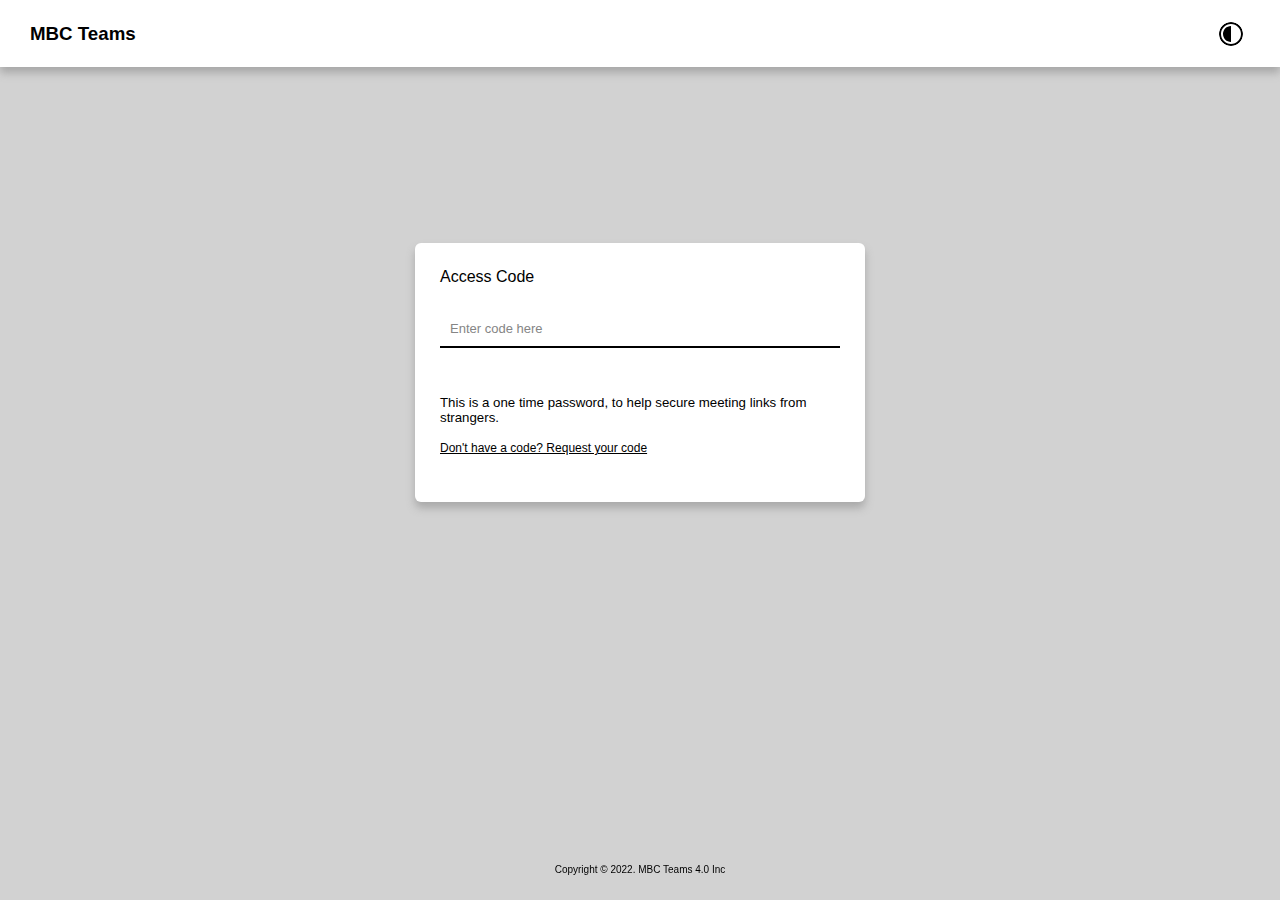
==== commit 9c171470: "Ver4.0" ====
--- a/index.html
+++ b/index.html
@@ -1 +1 @@
-<!doctype html><html lang="en"><head><meta charset="utf-8"/><link rel="icon" href="/favicon.ico"/><meta name="viewport" content="width=device-width,initial-scale=1"/><meta name="theme-color" content="#000000"/><meta name="description" content="Timetable mangement system using React"/><link rel="apple-touch-icon" href="/logo192.png"/><link rel="manifest" href="/manifest.json"/><title>One Link</title><link href="/static/css/main.e9798663.chunk.css" rel="stylesheet"></head><body><noscript>Bruh. I need JS</noscript><div id="root"></div><script>!function(e){function r(r){for(var n,l,i=r[0],f=r[1],a=r[2],c=0,s=[];c<i.length;c++)l=i[c],Object.prototype.hasOwnProperty.call(o,l)&&o[l]&&s.push(o[l][0]),o[l]=0;for(n in f)Object.prototype.hasOwnProperty.call(f,n)&&(e[n]=f[n]);for(p&&p(r);s.length;)s.shift()();return u.push.apply(u,a||[]),t()}function t(){for(var e,r=0;r<u.length;r++){for(var t=u[r],n=!0,i=1;i<t.length;i++){var f=t[i];0!==o[f]&&(n=!1)}n&&(u.splice(r--,1),e=l(l.s=t[0]))}return e}var n={},o={1:0},u=[];function l(r){if(n[r])return n[r].exports;var t=n[r]={i:r,l:!1,exports:{}};return e[r].call(t.exports,t,t.exports,l),t.l=!0,t.exports}l.m=e,l.c=n,l.d=function(e,r,t){l.o(e,r)||Object.defineProperty(e,r,{enumerable:!0,get:t})},l.r=function(e){"undefined"!=typeof Symbol&&Symbol.toStringTag&&Object.defineProperty(e,Symbol.toStringTag,{value:"Module"}),Object.defineProperty(e,"__esModule",{value:!0})},l.t=function(e,r){if(1&r&&(e=l(e)),8&r)return e;if(4&r&&"object"==typeof e&&e&&e.__esModule)return e;var t=Object.create(null);if(l.r(t),Object.defineProperty(t,"default",{enumerable:!0,value:e}),2&r&&"string"!=typeof e)for(var n in e)l.d(t,n,function(r){return e[r]}.bind(null,n));return t},l.n=function(e){var r=e&&e.__esModule?function(){return e.default}:function(){return e};return l.d(r,"a",r),r},l.o=function(e,r){return Object.prototype.hasOwnProperty.call(e,r)},l.p="/";var i=this.webpackJsonponelink=this.webpackJsonponelink||[],f=i.push.bind(i);i.push=r,i=i.slice();for(var a=0;a<i.length;a++)r(i[a]);var p=f;t()}([])</script><script src="/static/js/2.cdc05e09.chunk.js"></script><script src="/static/js/main.641ee156.chunk.js"></script></body></html>+<!doctype html><html lang="en"><head><meta charset="utf-8"/><link rel="icon" href="/favicon.ico"/><meta name="viewport" content="width=device-width,initial-scale=1"/><meta name="theme-color" content="#000000"/><meta name="description" content="Timetable mangement system using React"/><link rel="apple-touch-icon" href="/logo192.png"/><link rel="manifest" href="/manifest.json"/><script src="https://apis.google.com/js/api.js"></script><title>MBC Teams</title><link href="/static/css/main.0d444ca0.chunk.css" rel="stylesheet"></head><body><noscript>Bruh. I need JS</noscript><div id="root"></div><script>!function(e){function r(r){for(var n,l,i=r[0],f=r[1],a=r[2],c=0,s=[];c<i.length;c++)l=i[c],Object.prototype.hasOwnProperty.call(o,l)&&o[l]&&s.push(o[l][0]),o[l]=0;for(n in f)Object.prototype.hasOwnProperty.call(f,n)&&(e[n]=f[n]);for(p&&p(r);s.length;)s.shift()();return u.push.apply(u,a||[]),t()}function t(){for(var e,r=0;r<u.length;r++){for(var t=u[r],n=!0,i=1;i<t.length;i++){var f=t[i];0!==o[f]&&(n=!1)}n&&(u.splice(r--,1),e=l(l.s=t[0]))}return e}var n={},o={1:0},u=[];function l(r){if(n[r])return n[r].exports;var t=n[r]={i:r,l:!1,exports:{}};return e[r].call(t.exports,t,t.exports,l),t.l=!0,t.exports}l.m=e,l.c=n,l.d=function(e,r,t){l.o(e,r)||Object.defineProperty(e,r,{enumerable:!0,get:t})},l.r=function(e){"undefined"!=typeof Symbol&&Symbol.toStringTag&&Object.defineProperty(e,Symbol.toStringTag,{value:"Module"}),Object.defineProperty(e,"__esModule",{value:!0})},l.t=function(e,r){if(1&r&&(e=l(e)),8&r)return e;if(4&r&&"object"==typeof e&&e&&e.__esModule)return e;var t=Object.create(null);if(l.r(t),Object.defineProperty(t,"default",{enumerable:!0,value:e}),2&r&&"string"!=typeof e)for(var n in e)l.d(t,n,function(r){return e[r]}.bind(null,n));return t},l.n=function(e){var r=e&&e.__esModule?function(){return e.default}:function(){return e};return l.d(r,"a",r),r},l.o=function(e,r){return Object.prototype.hasOwnProperty.call(e,r)},l.p="/";var i=this.webpackJsonponelink=this.webpackJsonponelink||[],f=i.push.bind(i);i.push=r,i=i.slice();for(var a=0;a<i.length;a++)r(i[a]);var p=f;t()}([])</script><script src="/static/js/2.564cc2a9.chunk.js"></script><script src="/static/js/main.aa153bf8.chunk.js"></script></body></html>--- a/static/css/main.0d444ca0.chunk.css
+++ b/static/css/main.0d444ca0.chunk.css
@@ -0,0 +1,2 @@
+:root{--nav:#fff;--card:#fff;--txt:#000;--bg:#d2d2d2;--shadow:#a9a9a9}body,html{background:#d2d2d2;background:var(--bg);color:#000;color:var(--txt);margin:0;font-family:-apple-system,BlinkMacSystemFont,"Segoe UI","Roboto","Oxygen","Ubuntu","Cantarell","Fira Sans","Droid Sans","Helvetica Neue",sans-serif;-webkit-font-smoothing:antialiased;-moz-osx-font-smoothing:grayscale}.App>header{-webkit-tap-highlight-color:rgba(0,0,0,0);-webkit-tap-highlight-color:transparent;-webkit-user-select:none;-ms-user-select:none;user-select:none;background:#fff;background:var(--nav);display:flex;flex-direction:row;align-content:center;justify-content:space-between;align-items:center;padding:4px 30px;box-shadow:0 6px 8px #a9a9a9;box-shadow:0 6px 8px var(--shadow)}svg{fill:#000;fill:var(--txt);transition:.2s;border-radius:50%;border:7px solid transparent}header h3,svg{cursor:pointer}header svg{margin-left:18px;border-radius:50%;vertical-align:bottom}header svg:first-child{margin-left:0}header svg:active{background:#d2d2d2;background:var(--bg);border:7px solid #d2d2d2;border:7px solid var(--bg)}.dialogBox{position:absolute;top:17%;left:0;right:0;margin:0 auto;z-index:999;width:calc(100% - 25px);padding:25px;max-width:450px;box-sizing:border-box;border-radius:6px;background:#fff;background:var(--card);box-shadow:0 6px 8px #a9a9a9;box-shadow:0 6px 8px var(--shadow)}.dialogBox h5{font-weight:100}.dialogBox svg{float:right;border-radius:0;border:none;width:20px;margin-top:-2px;margin-right:5px}.container{display:grid;grid-template-areas:"Rbox" "Tbox";margin:40px 15px 15px;align-items:start;grid-gap:25px;gap:25px}.card{margin:0 auto;z-index:999;width:100%;padding:0 25px 25px;box-sizing:border-box;border-radius:6px;background:#fff;background:var(--card);box-shadow:0 6px 8px #a9a9a9;box-shadow:0 6px 8px var(--shadow)}.classworkBox{grid-area:Cbox;max-width:400px;display:none;height:255px}ul.tasks{font-size:12px;overflow:auto;padding:0 0 0 25px;list-style:auto;height:calc(100% - 90px)}ul.tasks li{border-bottom:1px solid #d2d2d2;border-bottom:1px solid var(--bg);padding:10px}ul.tasks li,ul.tasks li a{color:#000;color:var(--txt)}.tasks::-webkit-scrollbar{width:8px}.tasks::-webkit-scrollbar-thumb{background:hsla(0,0%,43.1%,.47058823529411764);border-radius:10px}.tasks::-webkit-scrollbar-track{background:transparent}.timelineBox{max-width:450px;grid-area:Tbox}.RedirectBox{max-width:450px;grid-area:Rbox}.calenderBox{display:none;grid-area:Cal;height:315px}.titlebar_1{-webkit-tap-highlight-color:rgba(0,0,0,0);-webkit-tap-highlight-color:transparent;-webkit-user-select:none;-ms-user-select:none;user-select:none;display:flex;align-items:center;justify-content:space-between;flex-direction:row;align-content:center;height:30px;margin-bottom:15px;padding:20px 15px;border-bottom:2px solid #d2d2d2;border-bottom:2px solid var(--bg)}.titlebar_1 svg:first-child{-webkit-transform:rotate(180deg);transform:rotate(180deg)}.titlebar_1 svg:active{border:7px solid #d2d2d2;border:7px solid var(--bg)}.disabled{pointer-events:none;fill:#d2d2d2;fill:var(--bg)}.titlebar_2{border-bottom:2px solid #d2d2d2;border-bottom:2px solid var(--bg)}.titlebar_2 svg{width:20px;fill:#000;fill:var(--txt);float:right;margin-top:-4px}.R-wrap{display:flex;flex-direction:row;align-items:center;margin-top:15px;margin-bottom:15px}.R-text{font-size:15px;color:#858585}.R-text>h3{margin:6px 0;font-size:18px;font-weight:500;color:#000;color:var(--txt);opacity:.75}.R-pic{width:60px;height:60px;margin-right:15px;border-radius:5px;border:1px solid #666}.R-action{border-top:2px solid #d2d2d2;border-top:2px solid var(--bg)}.R-action .btn{display:block;margin-top:15px;margin-right:10px;padding:7px 15px;border-radius:5px;border:none;color:#fff;float:right;text-decoration:none;cursor:pointer;font-size:12px}.R-404{font-size:12px;color:#858585;padding-top:20px;padding-right:20px;text-align:right;font-weight:400}.cancel{background:#f03e3e}.join{background:#1c7ed6}.text{padding:55px;text-align:center;color:#858585}.hidden{pointer-events:none;opacity:0;color:transparent}.timeline{width:100%;position:relative}.timeline:before{content:"";position:absolute;top:0;left:55px;width:1px;background:#d2d2d2;background:var(--bg);height:100%}.item:first-child{border-top:none}.item{display:flex;align-items:center;flex-wrap:nowrap;flex-direction:row;border-top:2px solid #d2d2d2;border-top:2px solid var(--bg);justify-content:center}.dot{width:45px;height:40px;z-index:2;border-radius:5px}.dot.over{background:#5bd040}.strike{width:65px;height:3px;z-index:3;display:none;background:#d2d2d2;background:var(--bg);position:absolute;left:-15px;-webkit-transform:rotate(-45deg);transform:rotate(-45deg)}.bw .strike{display:block}.bw img{-webkit-filter:grayscale(100%);filter:grayscale(100%)}.bw .content{opacity:.6}.bw .content span{text-decoration:line-through}.bw .content .danger{background:#d2d2d2;background:var(--bg)}.bw .content .cool{color:#000;color:var(--txt);border:2px solid #d2d2d2;border:2px solid var(--bg)}.content{-webkit-tap-highlight-color:rgba(0,0,0,0);-webkit-tap-highlight-color:transparent;-webkit-user-select:none;-ms-user-select:none;user-select:none;width:100%;margin-left:30px;padding:0 10px;cursor:pointer;margin-top:10px;margin-bottom:10px;border-radius:5px}.att,.content .mini{margin-top:12px}.att{float:right;font-size:13px;margin-right:9px;color:#000;color:var(--txt);padding:3px 7px;border-radius:5px}.danger{background:#f03e3e;color:#ffcbc9}.cool{color:#4fab53;border:2px solid #4fab53}.content h3{margin:0;font-size:18px;font-weight:500;color:#000;color:var(--txt);opacity:.75}.content span{font-size:15px;color:#858585;line-height:2}.content:active{background:#d2d2d2;background:var(--bg)}form input{padding:10px;background:transparent;outline:none;width:100%;margin:25px 0;box-sizing:border-box;border:none;border-bottom:2px solid}form input,h5 a{color:#000;color:var(--txt)}h5 a{font-size:12px}.spinner{border-radius:50%;-webkit-animation:spin .7s linear infinite;animation:spin .7s linear infinite}.mega{border:8px solid #d2d2d2;border:8px solid var(--bg);border-top:8px solid transparent;width:75px;height:75px;margin:50px auto}.mini{border:4px solid #d2d2d2;border:4px solid var(--bg);border-radius:50%;border-top:4px solid transparent;width:20px;height:20px;float:right;margin-right:12px}@-webkit-keyframes spin{0%{-webkit-transform:rotate(0deg)}to{-webkit-transform:rotate(1turn)}}@keyframes spin{0%{-webkit-transform:rotate(0deg);transform:rotate(0deg)}to{-webkit-transform:rotate(1turn);transform:rotate(1turn)}}#err{font-size:12px;color:#ff4a4a;margin-top:-10px}.footer-fixed{position:fixed;bottom:25px;left:0;right:0;color:#000;color:var(--txt);margin:0 auto!important}footer{text-align:center;font-size:10px;margin:45px auto 35px}@media screen and (min-width:600px){.dialogBox{top:24%}.container{margin-top:60px}}@media screen and (min-width:710px){.calenderBox{display:block}.timelineBox{width:375px}.container{grid-template-areas:"Tbox Rbox" "Tbox Cal";justify-content:center}}@media screen and (min-width:768px){.dialogBox{top:27%}}@media screen and (min-width:992px){.classworkBox{display:block}.container{grid-template-areas:"Rbox Tbox Cal" "Cbox Tbox Cal";justify-content:center}}@media screen and (min-width:1200px){.container{gap:30px;grid-gap:30px}}.switch{position:relative;display:inline-block;width:60px;height:30px;margin-left:20px}.switch input{display:none}.slider{cursor:pointer;background-color:#d2d2d2;background-color:var(--bg);border-radius:50px;width:50px;height:30px;box-shadow:inset 1px 1px 3px 0 #777}.slider,.slider:before{position:absolute;transition:.2s}.slider:before{content:"";height:20px;width:20px;left:5px;top:4px;background-color:#fff;border-radius:50%;border:1px solid #a7a7a7;z-index:9}.slider:after{content:"OFF";display:block;position:absolute;top:11px;left:30px;font-size:7px}input:checked+.slider:after{content:"ON";left:9px;color:#fff}input:checked+.slider:before{left:24px}input:checked+.slider{background-color:#2ab934}.swal2-popup{background:#fff!important;background:var(--card)!important}.swal2-header{display:block!important}.swal2-footer{font-size:12px!important;border-top:1px solid #d2d2d2!important;border-top:1px solid var(--bg)!important}.swal2-actions{justify-content:end!important;margin-top:0!important}.swal2-input{border:1px solid #666!important;height:50px!important}::-webkit-input-placeholder{color:#858585!important;font-size:13px!important}::placeholder{color:#858585!important;font-size:13px!important}:-ms-input-placeholder{color:#858585!important;font-size:13px!important}::-ms-input-placeholder{color:#858585!important;font-size:13px!important}.arc{--arc-color-transparent:transparent;--arc-color-text-dark:#353535;--arc-color-text-inactive:#c9c9ca;--arc-color-text-light:#fff;--arc-color-bg-light:#fff;--arc-color-border:#f3f3f3;--arc-color-box-shadow:#f1f1f1;--arc-color-primary:#1c7ed6;--arc-color-primary-light:#c2d7f9;--arc-color-primary-lighter:#e9f2fa;--arc-color-accent:#f03e3e;--arc-color-accent-light:#faa5a5;--arc-color-accent-lighter:#fff2f2;--arc-color-border-root:var(--arc-color-border);--arc-color-box-shadow-header-button:var(--arc-color-box-shadow);--arc-color-text-today:var(--arc-color-primary);--arc-color-border-weekdays:var(--arc-color-border);--arc-color-text-weekday-label:var(--arc-color-text-inactive);--arc-color-text-weekend-label:var(--arc-color-accent-light);--arc-color-text-dom-inactive:var(--arc-color-text-inactive);--arc-color-text-dom-active:var(--arc-color-text-dark);--arc-color-text-dom-weekend-active:var(--arc-color-accent);--arc-color-text-dom-weekend-inactive:var(--arc-color-accent-light);--arc-color-bg-dom-in-range-active:var(--arc-color-primary-lighter);--arc-color-bg-dom-in-range-inactive:var(--arc-color-primary-lighter);--arc-color-bg-dom-in-range-weekend-active:var(--arc-color-accent-lighter);--arc-color-bg-dom-range-ep-active:var(--arc-color-primary);--arc-color-bg-dom-range-ep-inactive:var(--arc-color-primary-lighter);--arc-color-bg-dom-range-ep-weekend-active:var(--arc-color-accent);--arc-color-bg-dom-range-ep-weekend-inactive:var(--arc-color-accent-lighter);--arc-color-text-dom-range-ep-weekend-inactive:var(--arc-color-accent-light);--arc-color-text-dom-range-ep-active:var(--arc-color-text-light);--arc-color-text-dom-range-ep-inactive:var(--arc-color-primary-light);--arc-color-bg-dom-selected:var(--arc-color-primary);--arc-color-bg-dom-weekend-selected:var(--arc-color-accent);--arc-color-text-dom-selected:var(--arc-color-text-light);--arc-color-text-dom-weekend-selected:var(--arc-color-text-light);--arc-color-text-disabled:var(--arc-color-text-inactive);--arc-color-text-disabled-weekend:var(--arc-color-accent-light);--arc-color-bg-disabled:var(--arc-color-bg-light);--arc-color-bg-disabled-cross:var(--arc-color-text-inactive);--arc-color-bg-disabled-weekend-cross:var(--arc-color-accent-light)}.arc.green{--arc-color-accent:#9fbb06;--arc-color-accent-light:#ddea99;--arc-color-accent-lighter:#f6f8e7}.arc.brown{--arc-color-accent:#bb6a06;--arc-color-accent-light:#e8c498;--arc-color-accent-lighter:#f8f0e5}.arc.violet{--arc-color-primary:#8755ff;--arc-color-primary-light:#e1c2f9;--arc-color-primary-lighter:#f9ecff}.arc.dark{--arc-color-transparent:transparent;--arc-color-text-dark:#fff;--arc-color-text-inactive:#727273;--arc-color-text-light:#353535;--arc-color-bg-light:#353535;--arc-color-border:#4e4d4d;--arc-color-box-shadow:#403e3e;--arc-color-primary:#ced9ea;--arc-color-primary-light:#6d707f;--arc-color-primary-lighter:#474b52;--arc-color-accent:#eacece;--arc-color-accent-light:#7f6d6d;--arc-color-accent-lighter:#524747}.arc{border-radius:8px;font-size:1rem;padding:15px;background-color:var(--card);box-shadow:0 6px 8px var(--shadow)}.arc *{box-sizing:border-box;-webkit-tap-highlight-color:var(--arc-color-transparent);font-family:inherit}.arc button{border:none;margin:0;padding:0;width:auto;overflow:visible;background:transparent;color:inherit;font:inherit;line-height:normal;-webkit-font-smoothing:inherit;-moz-osx-font-smoothing:inherit;-webkit-appearance:none}.arc button::-moz-focus-inner{border:0;padding:0}.arc_header_label,.arc_header_nav{border-radius:6px;cursor:pointer}.arc_header_label div+div{margin-left:2.5%}.arc_header span{font-weight:500;font-size:.9em;color:var(--arc-color-text-dark)}.arc_header_nav-next span,.arc_header_nav-prev span{border-radius:5px;padding:0 5px}.arc_header_nav-next span:hover,.arc_header_nav-prev span:hover{background:var(--bg)}.arc_view{width:100%;margin-top:10px}.arc_view-months .arc_view_cell{cursor:pointer}.arc_view-months .arc_view_cell button{font-size:.83em;color:var(--arc-color-text-dom-active)}.arc_view-months .arc_view_cell.arc_this_month{border-radius:6px;color:var(--arc-color-text-today)}.arc_view-years .arc_view_cell button{font-size:.83em;cursor:pointer;color:var(--arc-color-text-dom-active)}.arc_view-years .arc_view_cell.arc_this_year{border-radius:6px;color:var(--arc-color-text-today)}.arc_view_weekdays{border-bottom:2px solid var(--bg);border-top:2px solid var(--bg)}.arc_view_weekdays_cell{color:var(--arc-color-text-weekday-label);font-size:.83em;text-transform:uppercase}.arc_view_weekdays_cell.arc_wknd{color:var(--arc-color-text-weekend-label)}.arc_view-days-of-month .arc_view_cell{cursor:pointer}.arc_view-days-of-month .arc_view_cell .arc_view_cell_value{border-radius:2px;cursor:pointer}.arc_view-days-of-month .arc_view_cell button{font-size:.83em;color:var(--arc-color-text-dom-inactive);cursor:pointer}.arc_view-days-of-month .arc_view_cell.arc_active button{color:var(--arc-color-text-dom-active)}.arc_view-days-of-month .arc_view_cell.arc_wknd button{color:var(--arc-color-text-dom-weekend-active)}.arc_view-days-of-month .arc_view_cell.arc_wknd:not(.arc_active) button{color:var(--arc-color-text-dom-weekend-inactive)}.arc_view-days-of-month .arc_view_cell.arc_in_range.arc_active .arc_view_cell_value{background-color:var(--arc-color-bg-dom-in-range-active);color:var(--arc-color-text-dark)}.arc_view-days-of-month .arc_view_cell.arc_in_range.arc_wknd.arc_active .arc_view_cell_value{background-color:var(--arc-color-bg-dom-in-range-weekend-active);color:var(--arc-color-text-dark)}.arc_view-days-of-month .arc_view_cell.arc_range_end.arc_active button,.arc_view-days-of-month .arc_view_cell.arc_range_start.arc_active button{color:var(--arc-color-text-dom-range-ep-active)}.arc_view-days-of-month .arc_view_cell.arc_range_end.arc_active .arc_view_cell_value,.arc_view-days-of-month .arc_view_cell.arc_range_start.arc_active .arc_view_cell_value{background-color:var(--arc-color-bg-dom-range-ep-active)}.arc_view-days-of-month .arc_view_cell.arc_range_end.arc_wknd.arc_active .arc_view_cell_value,.arc_view-days-of-month .arc_view_cell.arc_range_start.arc_wknd.arc_active .arc_view_cell_value{background-color:var(--arc-color-bg-dom-range-ep-weekend-active)}.arc_view-days-of-month .arc_view_cell.arc_range_end.arc_wknd.arc_active button,.arc_view-days-of-month .arc_view_cell.arc_range_start.arc_wknd.arc_active button{border-bottom-color:var(--arc-color-bg-dom-range-ep-weekend-active)}.arc_view-days-of-month .arc_view_cell.arc_range_end:not(.arc_active) .arc_view_cell_value,.arc_view-days-of-month .arc_view_cell.arc_range_start:not(.arc_active) .arc_view_cell_value,.arc_view-days-of-month .arc_view_cell.arc_selected:not(.arc_active) .arc_view_cell_value{background-color:var(--arc-color-bg-dom-range-ep-inactive)}.arc_view-days-of-month .arc_view_cell.arc_range_end:not(.arc_active) button,.arc_view-days-of-month .arc_view_cell.arc_range_start:not(.arc_active) button,.arc_view-days-of-month .arc_view_cell.arc_selected:not(.arc_active) button{color:var(--arc-color-text-dom-range-ep-inactive)}.arc_view-days-of-month .arc_view_cell.arc_in_range.arc_range_end.arc_wknd:not(.arc_active) .arc_view_cell_value,.arc_view-days-of-month .arc_view_cell.arc_in_range.arc_range_start.arc_wknd:not(.arc_active) .arc_view_cell_value,.arc_view-days-of-month .arc_view_cell.arc_selected.arc_wknd:not(.arc_active) .arc_view_cell_value{background-color:var(--arc-color-bg-dom-range-ep-weekend-inactive)}.arc_view-days-of-month .arc_view_cell.arc_in_range.arc_range_end.arc_wknd:not(.arc_active) button,.arc_view-days-of-month .arc_view_cell.arc_in_range.arc_range_start.arc_wknd:not(.arc_active) button,.arc_view-days-of-month .arc_view_cell.arc_selected.arc_wknd:not(.arc_active) button{color:var(--arc-color-text-dom-range-ep-weekend-inactive)}.arc_view-days-of-month .arc_view_cell.arc_highlight:not(.arc_selected):not(.arc_disabled) button,.arc_view-days-of-month .arc_view_cell.arc_today:not(.arc_selected):not(.arc_disabled) button{border-bottom:1px solid}.arc_view-days-of-month .arc_view_cell.arc_selected button:focus{outline:none}.arc_view-days-of-month .arc_view_cell.arc_selected .arc_view_cell_value{background-color:var(--arc-color-bg-dom-selected)}.arc_view-days-of-month .arc_view_cell.arc_selected button{color:var(--arc-color-text-dom-selected)}.arc_view-days-of-month .arc_view_cell.arc_selected.arc_wknd .arc_view_cell_value{background-color:var(--arc-color-bg-dom-weekend-selected)}.arc_view-days-of-month .arc_view_cell.arc_selected.arc_wknd button{color:var(--arc-color-text-dom-weekend-selected)}.arc_view-days-of-month .arc_view_cell.arc_disabled{position:relative}.arc_view-days-of-month .arc_view_cell.arc_disabled.arc_in_range .arc_view_cell_value,.arc_view-days-of-month .arc_view_cell.arc_disabled.arc_in_range.arc_wknd .arc_view_cell_value,.arc_view-days-of-month .arc_view_cell.arc_disabled .arc_view_cell_value,.arc_view-days-of-month .arc_view_cell.arc_disabled.arc_wknd .arc_view_cell_value{background-color:var(--card)}.arc_view-days-of-month .arc_view_cell.arc_disabled button{color:var(--arc-color-text-disabled);cursor:none;pointer-events:none}.arc_view-days-of-month .arc_view_cell.arc_disabled.arc_wknd button{color:var(--arc-color-text-disabled-weekend)}.arc_view-days-of-month .arc_view_cell.arc_disabled button:before{content:"";position:absolute;top:15%;left:50%;-webkit-transform:rotate(45deg);transform:rotate(45deg);font-weight:300;display:block;height:70%;background-color:var(--arc-color-bg-disabled-cross);width:1px}.arc_view-days-of-month .arc_view_cell.arc_disabled.arc_wknd button:before,.arc_view-days-of-month .arc_view_cell.arc_wknd button:before{background-color:var(--arc-color-bg-disabled-weekend-cross)}
+/*# sourceMappingURL=main.0d444ca0.chunk.css.map */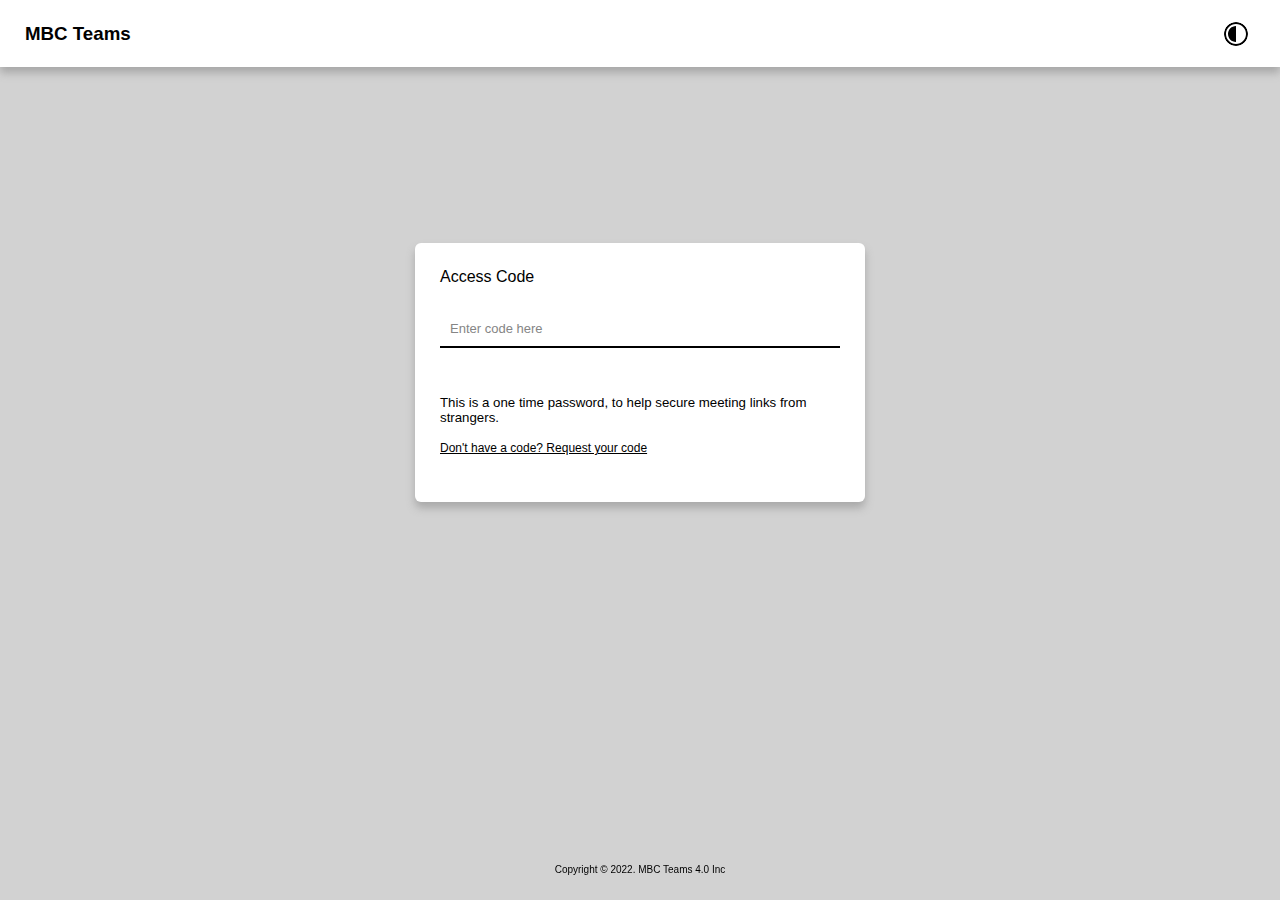
==== commit 9404120c: "UI Tweaks" ====
--- a/index.html
+++ b/index.html
@@ -1 +1 @@
-<!doctype html><html lang="en"><head><meta charset="utf-8"/><link rel="icon" href="/favicon.ico"/><meta name="viewport" content="width=device-width,initial-scale=1"/><meta name="theme-color" content="#000000"/><meta name="description" content="Timetable mangement system using React"/><link rel="apple-touch-icon" href="/logo192.png"/><link rel="manifest" href="/manifest.json"/><script src="https://apis.google.com/js/api.js"></script><title>MBC Teams</title><link href="/static/css/main.0d444ca0.chunk.css" rel="stylesheet"></head><body><noscript>Bruh. I need JS</noscript><div id="root"></div><script>!function(e){function r(r){for(var n,l,i=r[0],f=r[1],a=r[2],c=0,s=[];c<i.length;c++)l=i[c],Object.prototype.hasOwnProperty.call(o,l)&&o[l]&&s.push(o[l][0]),o[l]=0;for(n in f)Object.prototype.hasOwnProperty.call(f,n)&&(e[n]=f[n]);for(p&&p(r);s.length;)s.shift()();return u.push.apply(u,a||[]),t()}function t(){for(var e,r=0;r<u.length;r++){for(var t=u[r],n=!0,i=1;i<t.length;i++){var f=t[i];0!==o[f]&&(n=!1)}n&&(u.splice(r--,1),e=l(l.s=t[0]))}return e}var n={},o={1:0},u=[];function l(r){if(n[r])return n[r].exports;var t=n[r]={i:r,l:!1,exports:{}};return e[r].call(t.exports,t,t.exports,l),t.l=!0,t.exports}l.m=e,l.c=n,l.d=function(e,r,t){l.o(e,r)||Object.defineProperty(e,r,{enumerable:!0,get:t})},l.r=function(e){"undefined"!=typeof Symbol&&Symbol.toStringTag&&Object.defineProperty(e,Symbol.toStringTag,{value:"Module"}),Object.defineProperty(e,"__esModule",{value:!0})},l.t=function(e,r){if(1&r&&(e=l(e)),8&r)return e;if(4&r&&"object"==typeof e&&e&&e.__esModule)return e;var t=Object.create(null);if(l.r(t),Object.defineProperty(t,"default",{enumerable:!0,value:e}),2&r&&"string"!=typeof e)for(var n in e)l.d(t,n,function(r){return e[r]}.bind(null,n));return t},l.n=function(e){var r=e&&e.__esModule?function(){return e.default}:function(){return e};return l.d(r,"a",r),r},l.o=function(e,r){return Object.prototype.hasOwnProperty.call(e,r)},l.p="/";var i=this.webpackJsonponelink=this.webpackJsonponelink||[],f=i.push.bind(i);i.push=r,i=i.slice();for(var a=0;a<i.length;a++)r(i[a]);var p=f;t()}([])</script><script src="/static/js/2.564cc2a9.chunk.js"></script><script src="/static/js/main.aa153bf8.chunk.js"></script></body></html>+<!doctype html><html lang="en"><head><meta charset="utf-8"/><link rel="icon" href="/favicon.ico"/><meta name="viewport" content="width=device-width,initial-scale=1"/><meta name="theme-color" content="#000000"/><meta name="description" content="Timetable mangement system using React"/><link rel="apple-touch-icon" href="/logo192.png"/><link rel="manifest" href="/manifest.json"/><script src="https://apis.google.com/js/api.js"></script><title>MBC Teams</title><link href="/static/css/main.cfe1fc00.chunk.css" rel="stylesheet"></head><body><noscript>Bruh. I need JS</noscript><div id="root"></div><script>!function(e){function r(r){for(var n,l,i=r[0],f=r[1],a=r[2],c=0,s=[];c<i.length;c++)l=i[c],Object.prototype.hasOwnProperty.call(o,l)&&o[l]&&s.push(o[l][0]),o[l]=0;for(n in f)Object.prototype.hasOwnProperty.call(f,n)&&(e[n]=f[n]);for(p&&p(r);s.length;)s.shift()();return u.push.apply(u,a||[]),t()}function t(){for(var e,r=0;r<u.length;r++){for(var t=u[r],n=!0,i=1;i<t.length;i++){var f=t[i];0!==o[f]&&(n=!1)}n&&(u.splice(r--,1),e=l(l.s=t[0]))}return e}var n={},o={1:0},u=[];function l(r){if(n[r])return n[r].exports;var t=n[r]={i:r,l:!1,exports:{}};return e[r].call(t.exports,t,t.exports,l),t.l=!0,t.exports}l.m=e,l.c=n,l.d=function(e,r,t){l.o(e,r)||Object.defineProperty(e,r,{enumerable:!0,get:t})},l.r=function(e){"undefined"!=typeof Symbol&&Symbol.toStringTag&&Object.defineProperty(e,Symbol.toStringTag,{value:"Module"}),Object.defineProperty(e,"__esModule",{value:!0})},l.t=function(e,r){if(1&r&&(e=l(e)),8&r)return e;if(4&r&&"object"==typeof e&&e&&e.__esModule)return e;var t=Object.create(null);if(l.r(t),Object.defineProperty(t,"default",{enumerable:!0,value:e}),2&r&&"string"!=typeof e)for(var n in e)l.d(t,n,function(r){return e[r]}.bind(null,n));return t},l.n=function(e){var r=e&&e.__esModule?function(){return e.default}:function(){return e};return l.d(r,"a",r),r},l.o=function(e,r){return Object.prototype.hasOwnProperty.call(e,r)},l.p="/";var i=this.webpackJsonponelink=this.webpackJsonponelink||[],f=i.push.bind(i);i.push=r,i=i.slice();for(var a=0;a<i.length;a++)r(i[a]);var p=f;t()}([])</script><script src="/static/js/2.564cc2a9.chunk.js"></script><script src="/static/js/main.71e176f6.chunk.js"></script></body></html>--- a/static/css/main.cfe1fc00.chunk.css
+++ b/static/css/main.cfe1fc00.chunk.css
@@ -0,0 +1,2 @@
+:root{--nav:#fff;--card:#fff;--txt:#000;--bg:#d2d2d2;--shadow:#a9a9a9}body,html{background:#d2d2d2;background:var(--bg);color:#000;color:var(--txt);margin:0;font-family:-apple-system,BlinkMacSystemFont,"Segoe UI","Roboto","Oxygen","Ubuntu","Cantarell","Fira Sans","Droid Sans","Helvetica Neue",sans-serif;-webkit-font-smoothing:antialiased;-moz-osx-font-smoothing:grayscale}.App>header{-webkit-tap-highlight-color:rgba(0,0,0,0);-webkit-tap-highlight-color:transparent;-webkit-user-select:none;-ms-user-select:none;user-select:none;background:#fff;background:var(--nav);display:flex;flex-direction:row;align-content:center;justify-content:space-between;align-items:center;padding:4px 15px;box-shadow:0 6px 8px #a9a9a9;box-shadow:0 6px 8px var(--shadow)}svg{fill:#000;fill:var(--txt);transition:.2s;border-radius:50%;border:7px solid transparent}header h3,svg{cursor:pointer}header h3{width:auto;overflow:hidden;white-space:nowrap;padding-right:25px;text-overflow:ellipsis}.Iconbox{display:flex;flex-direction:row;flex-wrap:nowrap;align-items:center}header svg{margin-left:15px;border-radius:50%;vertical-align:bottom}header svg:first-child{margin-left:0}header svg:active{background:#d2d2d2;background:var(--bg);border:7px solid #d2d2d2;border:7px solid var(--bg)}.dialogBox{position:absolute;top:17%;left:0;right:0;margin:0 auto;z-index:999;width:calc(100% - 25px);padding:25px;max-width:450px;box-sizing:border-box;border-radius:6px;background:#fff;background:var(--card);box-shadow:0 6px 8px #a9a9a9;box-shadow:0 6px 8px var(--shadow)}.dialogBox h5{font-weight:100}.dialogBox svg{float:right;border-radius:0;border:none;width:20px;margin-top:-2px;margin-right:5px}.container{display:grid;grid-template-areas:"Rbox" "Tbox" "Cbox";margin:40px 15px 15px;align-items:start;grid-gap:25px;gap:25px}.card{margin:0 auto;z-index:999;width:100%;padding:0 25px 25px;box-sizing:border-box;border-radius:6px;background:#fff;background:var(--card);box-shadow:0 6px 8px #a9a9a9;box-shadow:0 6px 8px var(--shadow)}.classworkBox{grid-area:Cbox;max-width:450px;height:255px;overflow:hidden}ul.tasks{font-size:12px;overflow:auto;padding:0 0 0 25px;list-style:auto;height:calc(100% - 90px)}ul.tasks li{border-bottom:1px solid #d2d2d2;border-bottom:1px solid var(--bg);padding:10px}ul.tasks li,ul.tasks li a{color:#000;color:var(--txt)}::-webkit-scrollbar{width:8px}::-webkit-scrollbar-thumb{background:hsla(0,0%,43.1%,.47058823529411764);border-radius:10px}::-webkit-scrollbar-track{background:transparent}.timelineBox{max-width:450px;grid-area:Tbox}.RedirectBox{max-width:450px;grid-area:Rbox}.calenderBox{display:none;grid-area:Cal;height:315px}.titlebar_1{-webkit-tap-highlight-color:rgba(0,0,0,0);-webkit-tap-highlight-color:transparent;-webkit-user-select:none;-ms-user-select:none;user-select:none;display:flex;align-items:center;justify-content:space-between;flex-direction:row;align-content:center;height:30px;margin-bottom:15px;padding:20px 15px;border-bottom:2px solid #d2d2d2;border-bottom:2px solid var(--bg)}.titlebar_1 svg:first-child{-webkit-transform:rotate(180deg);transform:rotate(180deg)}.titlebar_1 svg:active{border:7px solid #d2d2d2;border:7px solid var(--bg)}.disabled{pointer-events:none;fill:#d2d2d2;fill:var(--bg)}.titlebar_2{border-bottom:2px solid #d2d2d2;border-bottom:2px solid var(--bg)}.titlebar_2 svg{width:20px;fill:#000;fill:var(--txt);float:right;margin-top:-4px}.R-wrap{display:flex;flex-direction:row;align-items:center;margin-top:15px;margin-bottom:15px}.R-text{font-size:15px;color:#858585}.R-text>h3{margin:6px 0;font-size:18px;font-weight:500;color:#000;color:var(--txt);opacity:.75}.R-pic{width:60px;height:60px;margin-right:15px;border-radius:5px;border:1px solid #666}.R-action{border-top:2px solid #d2d2d2;border-top:2px solid var(--bg)}.R-action .btn{display:block;margin-top:15px;margin-right:10px;padding:7px 15px;border-radius:5px;border:none;color:#fff;float:right;text-decoration:none;cursor:pointer;font-size:12px}.R-404{font-size:12px;color:#858585;padding-top:20px;padding-right:20px;text-align:right;font-weight:400}.cancel{background:#f03e3e}.join{background:#1c7ed6}.text{padding:55px;text-align:center;color:#858585}.hidden{pointer-events:none;opacity:0;color:transparent}.timeline{width:100%;position:relative}.timeline:before{content:"";position:absolute;top:0;left:55px;width:1px;background:#d2d2d2;background:var(--bg);height:100%}.item:first-child{border-top:none}.item{display:flex;align-items:center;flex-wrap:nowrap;flex-direction:row;border-top:2px solid #d2d2d2;border-top:2px solid var(--bg);justify-content:center}.dot{width:45px;height:40px;z-index:2;border-radius:5px}.dot.over{background:#5bd040}.strike{width:65px;height:3px;z-index:3;display:none;background:#d2d2d2;background:var(--bg);position:absolute;left:-15px;-webkit-transform:rotate(-45deg);transform:rotate(-45deg)}.bw .strike{display:block}.bw img{-webkit-filter:grayscale(100%);filter:grayscale(100%)}.bw .content{opacity:.6}.bw .content span{text-decoration:line-through}.bw .content .danger{background:#d2d2d2;background:var(--bg)}.bw .content .cool{color:#000;color:var(--txt);border:2px solid #d2d2d2;border:2px solid var(--bg)}.content{-webkit-tap-highlight-color:rgba(0,0,0,0);-webkit-tap-highlight-color:transparent;-webkit-user-select:none;-ms-user-select:none;user-select:none;width:100%;margin-left:30px;padding:0 10px;cursor:pointer;margin-top:10px;margin-bottom:10px;border-radius:5px}.content .mini{margin-top:12px}.att{float:right;font-size:13px;margin-right:9px;margin-top:12px;padding:3px 7px;border-radius:5px}.att,.danger{color:#000;color:var(--txt)}.danger{background:#f03e3e}.cool{color:#4fab53;border:2px solid #4fab53}.content h3{margin:0;font-size:18px;font-weight:500;color:#000;color:var(--txt);opacity:.75}.content span{font-size:15px;color:#858585;line-height:2}.content:active{background:#d2d2d2;background:var(--bg)}form input{padding:10px;background:transparent;outline:none;width:100%;margin:25px 0;box-sizing:border-box;border:none;border-bottom:2px solid}form input,h5 a{color:#000;color:var(--txt)}h5 a{font-size:12px}.spinner{border-radius:50%;-webkit-animation:spin .7s linear infinite;animation:spin .7s linear infinite}.mega{border:8px solid #d2d2d2;border:8px solid var(--bg);border-top:8px solid transparent;width:75px;height:75px;margin:50px auto}.mini{border:4px solid #d2d2d2;border:4px solid var(--bg);border-radius:50%;border-top:4px solid transparent;width:20px;height:20px;float:right;margin-right:12px}@-webkit-keyframes spin{0%{-webkit-transform:rotate(0deg)}to{-webkit-transform:rotate(1turn)}}@keyframes spin{0%{-webkit-transform:rotate(0deg);transform:rotate(0deg)}to{-webkit-transform:rotate(1turn);transform:rotate(1turn)}}#err{font-size:12px;color:#ff4a4a;margin-top:-10px}.footer-fixed{position:fixed;bottom:25px;left:0;right:0;color:#000;color:var(--txt);margin:0 auto!important}footer{text-align:center;font-size:10px;margin:45px auto 35px}@media screen and (min-width:425px){.App>header{padding:4px 25px}}@media screen and (min-width:600px){.dialogBox{top:24%}.container{margin-top:60px}}@media screen and (min-width:710px){.classworkBox{max-width:375px}.calenderBox{display:block}.timelineBox{width:375px}.container{grid-template-areas:"Tbox Rbox" "Tbox Cal" "Cbox Cal";justify-content:center}}@media screen and (min-width:768px){.dialogBox{top:27%}}@media screen and (min-width:1060px){.container{grid-template-areas:"Rbox Tbox Cal" "Cbox Tbox Cal";justify-content:center}}@media screen and (min-width:1200px){.container{gap:30px;grid-gap:30px}}.switch{position:relative;display:inline-block;width:60px;height:30px;margin-left:15px}.switch input{display:none}.slider{cursor:pointer;background-color:#d2d2d2;background-color:var(--bg);border-radius:50px;width:50px;height:30px;box-shadow:inset 1px 1px 3px 0 #777}.slider,.slider:before{position:absolute;transition:.2s}.slider:before{content:"";height:20px;width:20px;left:5px;top:4px;background-color:#fff;border-radius:50%;border:1px solid #a7a7a7;z-index:9}.slider:after{content:"OFF";display:block;position:absolute;top:11px;left:30px;font-size:7px}input:checked+.slider:after{content:"ON";left:9px;color:#fff}input:checked+.slider:before{left:24px}input:checked+.slider{background-color:#2ab934}.swal2-popup{background:#fff!important;background:var(--card)!important}.swal2-header{display:block!important}.swal2-footer{font-size:12px!important;border-top:1px solid #d2d2d2!important;border-top:1px solid var(--bg)!important}.swal2-actions{justify-content:end!important;margin-top:0!important}.swal2-input{border:1px solid #666!important;height:50px!important}::-webkit-input-placeholder{color:#858585!important;font-size:13px!important}::placeholder{color:#858585!important;font-size:13px!important}:-ms-input-placeholder{color:#858585!important;font-size:13px!important}::-ms-input-placeholder{color:#858585!important;font-size:13px!important}.arc{--arc-color-transparent:transparent;--arc-color-text-dark:#353535;--arc-color-text-inactive:#c9c9ca;--arc-color-text-light:#fff;--arc-color-bg-light:#fff;--arc-color-border:#f3f3f3;--arc-color-box-shadow:#f1f1f1;--arc-color-primary:#1c7ed6;--arc-color-primary-light:#c2d7f9;--arc-color-primary-lighter:#e9f2fa;--arc-color-accent:#f03e3e;--arc-color-accent-light:#faa5a5;--arc-color-accent-lighter:#fff2f2;--arc-color-border-root:var(--arc-color-border);--arc-color-box-shadow-header-button:var(--arc-color-box-shadow);--arc-color-text-today:var(--arc-color-primary);--arc-color-border-weekdays:var(--arc-color-border);--arc-color-text-weekday-label:var(--arc-color-text-inactive);--arc-color-text-weekend-label:var(--arc-color-accent-light);--arc-color-text-dom-inactive:var(--arc-color-text-inactive);--arc-color-text-dom-active:var(--arc-color-text-dark);--arc-color-text-dom-weekend-active:var(--arc-color-accent);--arc-color-text-dom-weekend-inactive:var(--arc-color-accent-light);--arc-color-bg-dom-in-range-active:var(--arc-color-primary-lighter);--arc-color-bg-dom-in-range-inactive:var(--arc-color-primary-lighter);--arc-color-bg-dom-in-range-weekend-active:var(--arc-color-accent-lighter);--arc-color-bg-dom-range-ep-active:var(--arc-color-primary);--arc-color-bg-dom-range-ep-inactive:var(--arc-color-primary-lighter);--arc-color-bg-dom-range-ep-weekend-active:var(--arc-color-accent);--arc-color-bg-dom-range-ep-weekend-inactive:var(--arc-color-accent-lighter);--arc-color-text-dom-range-ep-weekend-inactive:var(--arc-color-accent-light);--arc-color-text-dom-range-ep-active:var(--arc-color-text-light);--arc-color-text-dom-range-ep-inactive:var(--arc-color-primary-light);--arc-color-bg-dom-selected:var(--arc-color-primary);--arc-color-bg-dom-weekend-selected:var(--arc-color-accent);--arc-color-text-dom-selected:var(--arc-color-text-light);--arc-color-text-dom-weekend-selected:var(--arc-color-text-light);--arc-color-text-disabled:var(--arc-color-text-inactive);--arc-color-text-disabled-weekend:var(--arc-color-accent-light);--arc-color-bg-disabled:var(--arc-color-bg-light);--arc-color-bg-disabled-cross:var(--arc-color-text-inactive);--arc-color-bg-disabled-weekend-cross:var(--arc-color-accent-light)}.arc.green{--arc-color-accent:#9fbb06;--arc-color-accent-light:#ddea99;--arc-color-accent-lighter:#f6f8e7}.arc.brown{--arc-color-accent:#bb6a06;--arc-color-accent-light:#e8c498;--arc-color-accent-lighter:#f8f0e5}.arc.violet{--arc-color-primary:#8755ff;--arc-color-primary-light:#e1c2f9;--arc-color-primary-lighter:#f9ecff}.arc.dark{--arc-color-transparent:transparent;--arc-color-text-dark:#fff;--arc-color-text-inactive:#727273;--arc-color-text-light:#353535;--arc-color-bg-light:#353535;--arc-color-border:#4e4d4d;--arc-color-box-shadow:#403e3e;--arc-color-primary:#ced9ea;--arc-color-primary-light:#6d707f;--arc-color-primary-lighter:#474b52;--arc-color-accent:#eacece;--arc-color-accent-light:#7f6d6d;--arc-color-accent-lighter:#524747}.arc{border-radius:8px;font-size:1rem;padding:15px;background-color:var(--card);box-shadow:0 6px 8px var(--shadow)}.arc *{box-sizing:border-box;-webkit-tap-highlight-color:var(--arc-color-transparent);font-family:inherit}.arc button{border:none;margin:0;padding:0;width:auto;overflow:visible;background:transparent;color:inherit;font:inherit;line-height:normal;-webkit-font-smoothing:inherit;-moz-osx-font-smoothing:inherit;-webkit-appearance:none}.arc button::-moz-focus-inner{border:0;padding:0}.arc_header_label,.arc_header_nav{border-radius:6px;cursor:pointer}.arc_header_label div+div{margin-left:2.5%}.arc_header span{font-weight:500;font-size:.9em;color:var(--arc-color-text-dark)}.arc_header_nav-next span,.arc_header_nav-prev span{border-radius:5px;padding:0 5px}.arc_header_nav-next span:hover,.arc_header_nav-prev span:hover{background:var(--bg)}.arc_view{width:100%;margin-top:10px}.arc_view-months .arc_view_cell{cursor:pointer}.arc_view-months .arc_view_cell button{font-size:.83em;color:var(--arc-color-text-dom-active)}.arc_view-months .arc_view_cell.arc_this_month{border-radius:6px;color:var(--arc-color-text-today)}.arc_view-years .arc_view_cell button{font-size:.83em;cursor:pointer;color:var(--arc-color-text-dom-active)}.arc_view-years .arc_view_cell.arc_this_year{border-radius:6px;color:var(--arc-color-text-today)}.arc_view_weekdays{border-bottom:2px solid var(--bg);border-top:2px solid var(--bg)}.arc_view_weekdays_cell{color:var(--arc-color-text-weekday-label);font-size:.83em;text-transform:uppercase}.arc_view_weekdays_cell.arc_wknd{color:var(--arc-color-text-weekend-label)}.arc_view-days-of-month .arc_view_cell{cursor:pointer}.arc_view-days-of-month .arc_view_cell .arc_view_cell_value{border-radius:2px;cursor:pointer}.arc_view-days-of-month .arc_view_cell button{font-size:.83em;color:var(--arc-color-text-dom-inactive);cursor:pointer}.arc_view-days-of-month .arc_view_cell.arc_active button{color:var(--arc-color-text-dom-active)}.arc_view-days-of-month .arc_view_cell.arc_wknd button{color:var(--arc-color-text-dom-weekend-active)}.arc_view-days-of-month .arc_view_cell.arc_wknd:not(.arc_active) button{color:var(--arc-color-text-dom-weekend-inactive)}.arc_view-days-of-month .arc_view_cell.arc_in_range.arc_active .arc_view_cell_value{background-color:var(--arc-color-bg-dom-in-range-active);color:var(--arc-color-text-dark)}.arc_view-days-of-month .arc_view_cell.arc_in_range.arc_wknd.arc_active .arc_view_cell_value{background-color:var(--arc-color-bg-dom-in-range-weekend-active);color:var(--arc-color-text-dark)}.arc_view-days-of-month .arc_view_cell.arc_range_end.arc_active button,.arc_view-days-of-month .arc_view_cell.arc_range_start.arc_active button{color:var(--arc-color-text-dom-range-ep-active)}.arc_view-days-of-month .arc_view_cell.arc_range_end.arc_active .arc_view_cell_value,.arc_view-days-of-month .arc_view_cell.arc_range_start.arc_active .arc_view_cell_value{background-color:var(--arc-color-bg-dom-range-ep-active)}.arc_view-days-of-month .arc_view_cell.arc_range_end.arc_wknd.arc_active .arc_view_cell_value,.arc_view-days-of-month .arc_view_cell.arc_range_start.arc_wknd.arc_active .arc_view_cell_value{background-color:var(--arc-color-bg-dom-range-ep-weekend-active)}.arc_view-days-of-month .arc_view_cell.arc_range_end.arc_wknd.arc_active button,.arc_view-days-of-month .arc_view_cell.arc_range_start.arc_wknd.arc_active button{border-bottom-color:var(--arc-color-bg-dom-range-ep-weekend-active)}.arc_view-days-of-month .arc_view_cell.arc_range_end:not(.arc_active) .arc_view_cell_value,.arc_view-days-of-month .arc_view_cell.arc_range_start:not(.arc_active) .arc_view_cell_value,.arc_view-days-of-month .arc_view_cell.arc_selected:not(.arc_active) .arc_view_cell_value{background-color:var(--arc-color-bg-dom-range-ep-inactive)}.arc_view-days-of-month .arc_view_cell.arc_range_end:not(.arc_active) button,.arc_view-days-of-month .arc_view_cell.arc_range_start:not(.arc_active) button,.arc_view-days-of-month .arc_view_cell.arc_selected:not(.arc_active) button{color:var(--arc-color-text-dom-range-ep-inactive)}.arc_view-days-of-month .arc_view_cell.arc_in_range.arc_range_end.arc_wknd:not(.arc_active) .arc_view_cell_value,.arc_view-days-of-month .arc_view_cell.arc_in_range.arc_range_start.arc_wknd:not(.arc_active) .arc_view_cell_value,.arc_view-days-of-month .arc_view_cell.arc_selected.arc_wknd:not(.arc_active) .arc_view_cell_value{background-color:var(--arc-color-bg-dom-range-ep-weekend-inactive)}.arc_view-days-of-month .arc_view_cell.arc_in_range.arc_range_end.arc_wknd:not(.arc_active) button,.arc_view-days-of-month .arc_view_cell.arc_in_range.arc_range_start.arc_wknd:not(.arc_active) button,.arc_view-days-of-month .arc_view_cell.arc_selected.arc_wknd:not(.arc_active) button{color:var(--arc-color-text-dom-range-ep-weekend-inactive)}.arc_view-days-of-month .arc_view_cell.arc_highlight:not(.arc_selected):not(.arc_disabled) button,.arc_view-days-of-month .arc_view_cell.arc_today:not(.arc_selected):not(.arc_disabled) button{border-bottom:1px solid}.arc_view-days-of-month .arc_view_cell.arc_selected button:focus{outline:none}.arc_view-days-of-month .arc_view_cell.arc_selected .arc_view_cell_value{background-color:var(--arc-color-bg-dom-selected)}.arc_view-days-of-month .arc_view_cell.arc_selected button{color:var(--arc-color-text-dom-selected)}.arc_view-days-of-month .arc_view_cell.arc_selected.arc_wknd .arc_view_cell_value{background-color:var(--arc-color-bg-dom-weekend-selected)}.arc_view-days-of-month .arc_view_cell.arc_selected.arc_wknd button{color:var(--arc-color-text-dom-weekend-selected)}.arc_view-days-of-month .arc_view_cell.arc_disabled{position:relative}.arc_view-days-of-month .arc_view_cell.arc_disabled.arc_in_range .arc_view_cell_value,.arc_view-days-of-month .arc_view_cell.arc_disabled.arc_in_range.arc_wknd .arc_view_cell_value,.arc_view-days-of-month .arc_view_cell.arc_disabled .arc_view_cell_value,.arc_view-days-of-month .arc_view_cell.arc_disabled.arc_wknd .arc_view_cell_value{background-color:var(--card)}.arc_view-days-of-month .arc_view_cell.arc_disabled button{color:var(--arc-color-text-disabled);cursor:none;pointer-events:none}.arc_view-days-of-month .arc_view_cell.arc_disabled.arc_wknd button{color:var(--arc-color-text-disabled-weekend)}.arc_view-days-of-month .arc_view_cell.arc_disabled button:before{content:"";position:absolute;top:15%;left:50%;-webkit-transform:rotate(45deg);transform:rotate(45deg);font-weight:300;display:block;height:70%;background-color:var(--arc-color-bg-disabled-cross);width:1px}.arc_view-days-of-month .arc_view_cell.arc_disabled.arc_wknd button:before,.arc_view-days-of-month .arc_view_cell.arc_wknd button:before{background-color:var(--arc-color-bg-disabled-weekend-cross)}
+/*# sourceMappingURL=main.cfe1fc00.chunk.css.map */